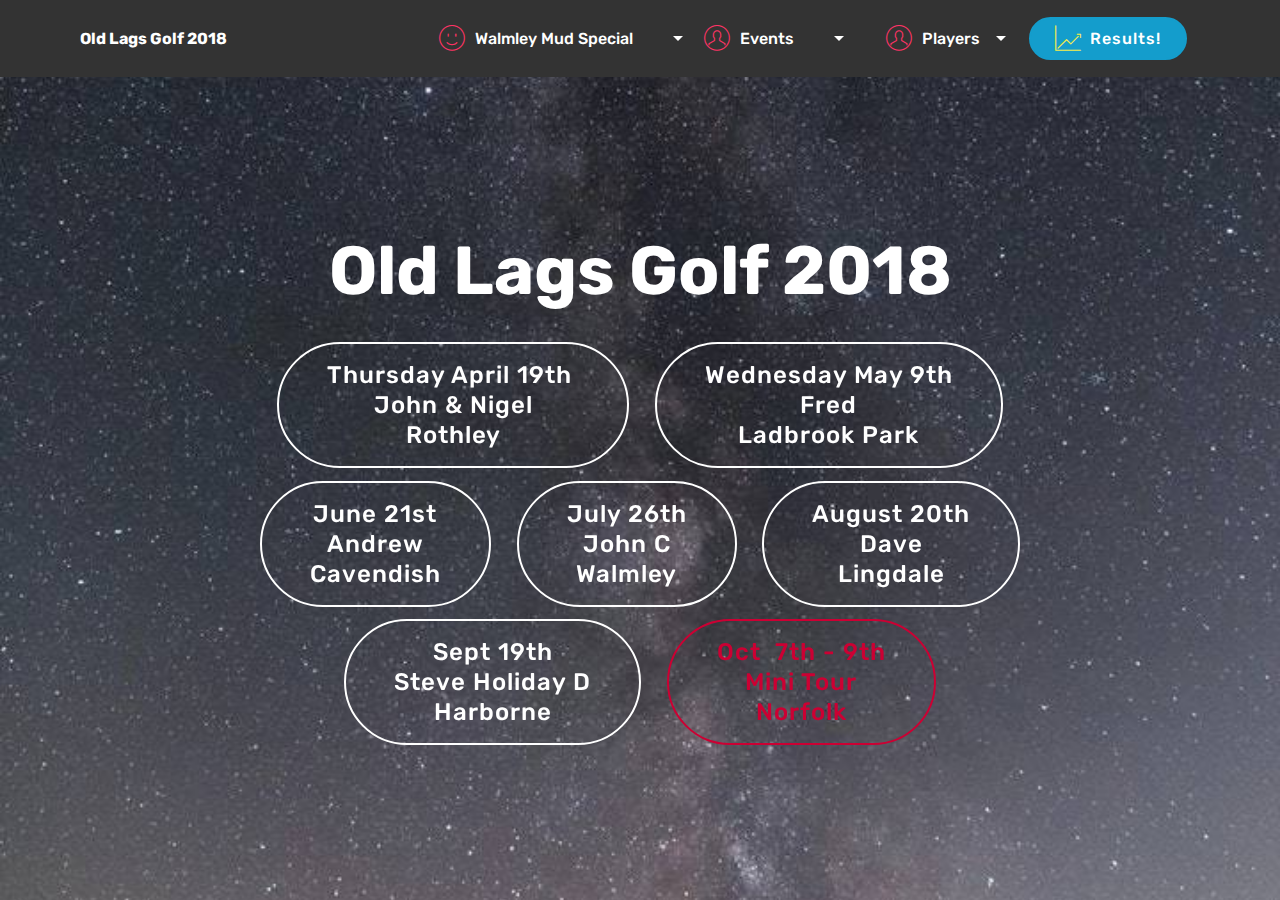
==== index.html @ fa41da5c "create github pages" ====
<!DOCTYPE html>
<html >
<head>
  <!-- Site made with Mobirise Website Builder v4.5.4, https://mobirise.com -->
  <meta charset="UTF-8">
  <meta http-equiv="X-UA-Compatible" content="IE=edge">
  <meta name="generator" content="Mobirise v4.5.4, mobirise.com">
  <meta name="viewport" content="width=device-width, initial-scale=1, minimum-scale=1">
  <link rel="shortcut icon" href="assets/images/logo2.png" type="image/x-icon">
  <meta name="description" content="Old Lags Golf
Bert
Yarwood
Crooked men">
  <title>Home</title>
  <link rel="stylesheet" href="assets/web/assets/mobirise-icons/mobirise-icons.css">
  <link rel="stylesheet" href="assets/tether/tether.min.css">
  <link rel="stylesheet" href="assets/bootstrap/css/bootstrap.min.css">
  <link rel="stylesheet" href="assets/bootstrap/css/bootstrap-grid.min.css">
  <link rel="stylesheet" href="assets/bootstrap/css/bootstrap-reboot.min.css">
  <link rel="stylesheet" href="assets/dropdown/css/style.css">
  <link rel="stylesheet" href="assets/theme/css/style.css">
  <link rel="stylesheet" href="assets/mobirise/css/mbr-additional.css" type="text/css">
  
  
  
</head>
<body>
<section class="menu cid-qHb1Zjfwxz" once="menu" id="menu1-5">

    

    <nav class="navbar navbar-expand beta-menu navbar-dropdown align-items-center navbar-fixed-top navbar-toggleable-sm">
        <button class="navbar-toggler navbar-toggler-right" type="button" data-toggle="collapse" data-target="#navbarSupportedContent" aria-controls="navbarSupportedContent" aria-expanded="false" aria-label="Toggle navigation">
            <div class="hamburger">
                <span></span>
                <span></span>
                <span></span>
                <span></span>
            </div>
        </button>
        <div class="menu-logo">
            <div class="navbar-brand">
                
                <span class="navbar-caption-wrap"><a class="navbar-caption text-white display-4" href="index.html#header2-4">Old Lags Golf 2018</a></span>
            </div>
        </div>
        <div class="collapse navbar-collapse" id="navbarSupportedContent">
            <ul class="navbar-nav nav-dropdown" data-app-modern-menu="true"><li class="nav-item dropdown open">
                    <a class="nav-link link dropdown-toggle text-white display-7" href="page4.html" aria-expanded="true" data-toggle="dropdown-submenu"><span class="mbri-smile-face mbr-iconfont mbr-iconfont-btn" style="color: rgb(255, 51, 102);"></span>
                        Walmley Mud Special &nbsp; &nbsp; &nbsp; &nbsp;&nbsp;</a><div class="dropdown-menu"><a class="dropdown-item text-white display-7" href="page4.html" aria-expanded="true">Dirty Pics</a></div>
                </li><li class="nav-item dropdown"><a class="nav-link link dropdown-toggle text-white display-7" href="page1.html#content6-8" aria-expanded="false" data-toggle="dropdown-submenu"><span class="mbri-user mbr-iconfont mbr-iconfont-btn" style="color: rgb(255, 51, 102);"></span>
                        Events &nbsp; &nbsp; &nbsp; &nbsp;&nbsp;</a><div class="dropdown-menu"><a class="dropdown-item text-white display-7" href="page1.html#content6-8" aria-expanded="false">April - Rothley</a><a class="dropdown-item text-white display-7" href="page1.html#content6-9" aria-expanded="false">May - Ladbrooke</a><a class="dropdown-item text-white display-7" href="page1.html#content6-a" aria-expanded="false">June - Cavendish</a><a class="dropdown-item text-white display-7" href="page1.html#content6-b" aria-expanded="false">July - Walmley</a><a class="dropdown-item text-white display-7" href="page1.html#content6-c" aria-expanded="false">August - Lingdale</a><a class="dropdown-item text-white display-7" href="page1.html#content6-c" aria-expanded="false">September - Harborne</a><a class="dropdown-item text-white display-7" href="page1.html#content6-d" aria-expanded="false">October</a></div></li><li class="nav-item">
                    <a class="nav-link link text-white display-7" href="https://mobirise.com">
                        </a>
                </li>
                <li class="nav-item dropdown"><a class="nav-link link dropdown-toggle text-white display-7" href="page2.html#content6-g" data-toggle="dropdown-submenu" aria-expanded="false"><span class="mbri-user mbr-iconfont mbr-iconfont-btn" style="color: rgb(255, 51, 102);"></span>
                        Players &nbsp;&nbsp;</a><div class="dropdown-menu"><a class="dropdown-item text-white display-7" href="https://mobirise.com"></a><a class="dropdown-item text-white display-7" href="page2.html#content6-g" aria-expanded="false">Malcolm</a><a class="dropdown-item text-white display-7" href="page2.html#content6-h" aria-expanded="false">Dave</a><a class="dropdown-item text-white display-7" href="page2.html#content6-i" aria-expanded="false">Fred</a><a class="dropdown-item text-white display-7" href="page2.html#content6-j" aria-expanded="false">John C</a><a class="dropdown-item text-white display-7" href="page2.html#content6-k" aria-expanded="false">Steve W</a><a class="dropdown-item text-white display-7" href="page2.html#content6-l" aria-expanded="false">Steve D</a><a class="dropdown-item text-white display-7" href="page2.html#content6-m" aria-expanded="false">Andrew</a><a class="dropdown-item text-white display-7" href="page2.html#content6-n" aria-expanded="false">Nigel</a><a class="dropdown-item text-white display-7" href="page2.html#content6-o" aria-expanded="false">John McK</a><a class="dropdown-item text-white display-7" href="page2.html#content6-p" aria-expanded="false">Peter</a><a class="dropdown-item text-white display-7" href="page2.html#content6-q" aria-expanded="false">Bertie</a></div></li></ul>
            <div class="navbar-buttons mbr-section-btn"><a class="btn btn-sm btn-primary display-4" href="page3.html#table1-t"><span class="mbri-growing-chart mbr-iconfont mbr-iconfont-btn" style="color: rgb(247, 237, 74);"></span>
                    Results!
                </a></div>
        </div>
    </nav>
</section>

<section class="engine"><a href="https://mobirise.co/h">make a website for free</a></section><section class="cid-qGTc37gtKU mbr-fullscreen mbr-parallax-background" id="header2-4">

    

    

    <div class="container align-center">
        <div class="row justify-content-md-center">
            <div class="mbr-white col-md-10">
                <h1 class="mbr-section-title mbr-bold pb-3 mbr-fonts-style display-1"><br>Old Lags Golf 2018</h1>
                
                
                <div class="mbr-section-btn"><a class="btn btn-md btn-white-outline display-5" href="page1.html#content6-8">Thursday April 19th&nbsp;<br>John &amp; Nigel<br>Rothley<br></a>
                    <a class="btn btn-md btn-white-outline display-5" href="page1.html#content6-9">Wednesday May 9th<br>Fred<br>Ladbrook Park<br></a> <a class="btn btn-md btn-white-outline display-5" href="page1.html#content6-a">June 21st<br>Andrew<br>Cavendish<br></a> <a class="btn btn-md btn-white-outline display-5" href="page1.html#content6-b">July 26th<br>John C<br>Walmley<br></a> <a class="btn btn-md btn-white-outline display-5" href="page1.html#content6-c">August 20th<br>Dave<br>Lingdale<br></a> <a class="btn btn-md btn-white-outline display-5" href="page1.html#content6-d">Sept 19th<br>Steve Holiday D<br>Harborne<br></a> <a class="btn btn-md btn-secondary-outline display-5" href="page1.html#content6-e">Oct &nbsp;7th - 9th<br>Mini Tour<br>Norfolk<br></a></div>
            </div>
        </div>
    </div>
    
</section>


  <script src="assets/web/assets/jquery/jquery.min.js"></script>
  <script src="assets/popper/popper.min.js"></script>
  <script src="assets/tether/tether.min.js"></script>
  <script src="assets/bootstrap/js/bootstrap.min.js"></script>
  <script src="assets/smoothscroll/smooth-scroll.js"></script>
  <script src="assets/parallax/jarallax.min.js"></script>
  <script src="assets/dropdown/js/script.min.js"></script>
  <script src="assets/touchswipe/jquery.touch-swipe.min.js"></script>
  <script src="assets/theme/js/script.js"></script>
  
  
</body>
</html>
---- assets/web/assets/mobirise-icons/mobirise-icons.css ----
@font-face {
  font-family: 'MobiriseIcons';
  src:  url('mobirise-icons.eot?spat4u');
  src:  url('mobirise-icons.eot?spat4u#iefix') format('embedded-opentype'),
    url('mobirise-icons.ttf?spat4u') format('truetype'),
    url('mobirise-icons.woff?spat4u') format('woff'),
    url('mobirise-icons.svg?spat4u#MobiriseIcons') format('svg');
  font-weight: normal;
  font-style: normal;
}

[class^="mbri-"], [class*=" mbri-"] {
  /* use !important to prevent issues with browser extensions that change fonts */
  font-family: MobiriseIcons !important;
  speak: none;
  font-style: normal;
  font-weight: normal;
  font-variant: normal;
  text-transform: none;
  line-height: 1;

  /* Better Font Rendering =========== */
  -webkit-font-smoothing: antialiased;
  -moz-osx-font-smoothing: grayscale;
}

.mbri-add-submenu:before {
  content: "\e900";
}
.mbri-alert:before {
  content: "\e901";
}
.mbri-align-center:before {
  content: "\e902";
}
.mbri-align-justify:before {
  content: "\e903";
}
.mbri-align-left:before {
  content: "\e904";
}
.mbri-align-right:before {
  content: "\e905";
}
.mbri-android:before {
  content: "\e906";
}
.mbri-apple:before {
  content: "\e907";
}
.mbri-arrow-down:before {
  content: "\e908";
}
.mbri-arrow-next:before {
  content: "\e909";
}
.mbri-arrow-prev:before {
  content: "\e90a";
}
.mbri-arrow-up:before {
  content: "\e90b";
}
.mbri-bold:before {
  content: "\e90c";
}
.mbri-bookmark:before {
  content: "\e90d";
}
.mbri-bootstrap:before {
  content: "\e90e";
}
.mbri-briefcase:before {
  content: "\e90f";
}
.mbri-browse:before {
  content: "\e910";
}
.mbri-bulleted-list:before {
  content: "\e911";
}
.mbri-calendar:before {
  content: "\e912";
}
.mbri-camera:before {
  content: "\e913";
}
.mbri-cart-add:before {
  content: "\e914";
}
.mbri-cart-full:before {
  content: "\e915";
}
.mbri-cash:before {
  content: "\e916";
}
.mbri-change-style:before {
  content: "\e917";
}
.mbri-chat:before {
  content: "\e918";
}
.mbri-clock:before {
  content: "\e919";
}
.mbri-close:before {
  content: "\e91a";
}
.mbri-cloud:before {
  content: "\e91b";
}
.mbri-code:before {
  content: "\e91c";
}
.mbri-contact-form:before {
  content: "\e91d";
}
.mbri-credit-card:before {
  content: "\e91e";
}
.mbri-cursor-click:before {
  content: "\e91f";
}
.mbri-cust-feedback:before {
  content: "\e920";
}
.mbri-database:before {
  content: "\e921";
}
.mbri-delivery:before {
  content: "\e922";
}
.mbri-desktop:before {
  content: "\e923";
}
.mbri-devices:before {
  content: "\e924";
}
.mbri-down:before {
  content: "\e925";
}
.mbri-download:before {
  content: "\e989";
}
.mbri-drag-n-drop:before {
  content: "\e927";
}
.mbri-drag-n-drop2:before {
  content: "\e928";
}
.mbri-edit:before {
  content: "\e929";
}
.mbri-edit2:before {
  content: "\e92a";
}
.mbri-error:before {
  content: "\e92b";
}
.mbri-extension:before {
  content: "\e92c";
}
.mbri-features:before {
  content: "\e92d";
}
.mbri-file:before {
  content: "\e92e";
}
.mbri-flag:before {
  content: "\e92f";
}
.mbri-folder:before {
  content: "\e930";
}
.mbri-gift:before {
  content: "\e931";
}
.mbri-github:before {
  content: "\e932";
}
.mbri-globe:before {
  content: "\e933";
}
.mbri-globe-2:before {
  content: "\e934";
}
.mbri-growing-chart:before {
  content: "\e935";
}
.mbri-hearth:before {
  content: "\e936";
}
.mbri-help:before {
  content: "\e937";
}
.mbri-home:before {
  content: "\e938";
}
.mbri-hot-cup:before {
  content: "\e939";
}
.mbri-idea:before {
  content: "\e93a";
}
.mbri-image-gallery:before {
  content: "\e93b";
}
.mbri-image-slider:before {
  content: "\e93c";
}
.mbri-info:before {
  content: "\e93d";
}
.mbri-italic:before {
  content: "\e93e";
}
.mbri-key:before {
  content: "\e93f";
}
.mbri-laptop:before {
  content: "\e940";
}
.mbri-layers:before {
  content: "\e941";
}
.mbri-left-right:before {
  content: "\e942";
}
.mbri-left:before {
  content: "\e943";
}
.mbri-letter:before {
  content: "\e944";
}
.mbri-like:before {
  content: "\e945";
}
.mbri-link:before {
  content: "\e946";
}
.mbri-lock:before {
  content: "\e947";
}
.mbri-login:before {
  content: "\e948";
}
.mbri-logout:before {
  content: "\e949";
}
.mbri-magic-stick:before {
  content: "\e94a";
}
.mbri-map-pin:before {
  content: "\e94b";
}
.mbri-menu:before {
  content: "\e94c";
}
.mbri-mobile:before {
  content: "\e94d";
}
.mbri-mobile2:before {
  content: "\e94e";
}
.mbri-mobirise:before {
  content: "\e94f";
}
.mbri-more-horizontal:before {
  content: "\e950";
}
.mbri-more-vertical:before {
  content: "\e951";
}
.mbri-music:before {
  content: "\e952";
}
.mbri-new-file:before {
  content: "\e953";
}
.mbri-numbered-list:before {
  content: "\e954";
}
.mbri-opened-folder:before {
  content: "\e955";
}
.mbri-pages:before {
  content: "\e956";
}
.mbri-paper-plane:before {
  content: "\e957";
}
.mbri-paperclip:before {
  content: "\e958";
}
.mbri-photo:before {
  content: "\e959";
}
.mbri-photos:before {
  content: "\e95a";
}
.mbri-pin:before {
  content: "\e95b";
}
.mbri-play:before {
  content: "\e95c";
}
.mbri-plus:before {
  content: "\e95d";
}
.mbri-preview:before {
  content: "\e95e";
}
.mbri-print:before {
  content: "\e95f";
}
.mbri-protect:before {
  content: "\e960";
}
.mbri-question:before {
  content: "\e961";
}
.mbri-quote-left:before {
  content: "\e962";
}
.mbri-quote-right:before {
  content: "\e963";
}
.mbri-refresh:before {
  content: "\e964";
}
.mbri-responsive:before {
  content: "\e965";
}
.mbri-right:before {
  content: "\e966";
}
.mbri-rocket:before {
  content: "\e967";
}
.mbri-sad-face:before {
  content: "\e968";
}
.mbri-sale:before {
  content: "\e969";
}
.mbri-save:before {
  content: "\e96a";
}
.mbri-search:before {
  content: "\e96b";
}
.mbri-setting:before {
  content: "\e96c";
}
.mbri-setting2:before {
  content: "\e96d";
}
.mbri-setting3:before {
  content: "\e96e";
}
.mbri-share:before {
  content: "\e96f";
}
.mbri-shopping-bag:before {
  content: "\e970";
}
.mbri-shopping-basket:before {
  content: "\e971";
}
.mbri-shopping-cart:before {
  content: "\e972";
}
.mbri-sites:before {
  content: "\e973";
}
.mbri-smile-face:before {
  content: "\e974";
}
.mbri-speed:before {
  content: "\e975";
}
.mbri-star:before {
  content: "\e976";
}
.mbri-success:before {
  content: "\e977";
}
.mbri-sun:before {
  content: "\e978";
}
.mbri-sun2:before {
  content: "\e979";
}
.mbri-tablet:before {
  content: "\e97a";
}
.mbri-tablet-vertical:before {
  content: "\e97b";
}
.mbri-target:before {
  content: "\e97c";
}
.mbri-timer:before {
  content: "\e97d";
}
.mbri-to-ftp:before {
  content: "\e97e";
}
.mbri-to-local-drive:before {
  content: "\e97f";
}
.mbri-touch-swipe:before {
  content: "\e980";
}
.mbri-touch:before {
  content: "\e981";
}
.mbri-trash:before {
  content: "\e982";
}
.mbri-underline:before {
  content: "\e983";
}
.mbri-unlink:before {
  content: "\e984";
}
.mbri-unlock:before {
  content: "\e985";
}
.mbri-up-down:before {
  content: "\e986";
}
.mbri-up:before {
  content: "\e987";
}
.mbri-update:before {
  content: "\e988";
}
.mbri-upload:before {
 content: "\e926"; 
}
.mbri-user:before {
  content: "\e98a";
}
.mbri-user2:before {
  content: "\e98b";
}
.mbri-users:before {
  content: "\e98c";
}
.mbri-video:before {
  content: "\e98d";
}
.mbri-video-play:before {
  content: "\e98e";
}
.mbri-watch:before {
  content: "\e98f";
}
.mbri-website-theme:before {
  content: "\e990";
}
.mbri-wifi:before {
  content: "\e991";
}
.mbri-windows:before {
  content: "\e992";
}
.mbri-zoom-out:before {
  content: "\e993";
}
.mbri-redo:before {
  content: "\e994";
}
.mbri-undo:before {
  content: "\e995";
}
---- assets/dropdown/css/style.css ----
.navbar-dropdown {
  left: 0;
  padding: 0;
  position: absolute;
  right: 0;
  top: 0;
  transition: all 0.45s ease;
  z-index: 1030;
  background: #282828; }
  .navbar-dropdown .navbar-logo {
    margin-right: 0.8rem;
    transition: margin 0.3s ease-in-out;
    vertical-align: middle; }
    .navbar-dropdown .navbar-logo img {
      height: 3.125rem;
      transition: all 0.3s ease-in-out; }
    .navbar-dropdown .navbar-logo.mbr-iconfont {
      font-size: 3.125rem;
      line-height: 3.125rem; }
  .navbar-dropdown .navbar-caption {
    font-weight: 700;
    white-space: normal;
    vertical-align: -4px;
    line-height: 3.125rem !important; }
    .navbar-dropdown .navbar-caption, .navbar-dropdown .navbar-caption:hover {
      color: inherit;
      text-decoration: none; }
  .navbar-dropdown .mbr-iconfont + .navbar-caption {
    vertical-align: -1px; }
  .navbar-dropdown.navbar-fixed-top {
    position: fixed; }
  .navbar-dropdown .navbar-brand span {
    vertical-align: -4px; }
  .navbar-dropdown.bg-color.transparent {
    background: none; }
  .navbar-dropdown.navbar-short .navbar-brand {
    padding: 0.625rem 0; }
    .navbar-dropdown.navbar-short .navbar-brand span {
      vertical-align: -1px; }
  .navbar-dropdown.navbar-short .navbar-caption {
    line-height: 2.375rem !important;
    vertical-align: -2px; }
  .navbar-dropdown.navbar-short .navbar-logo {
    margin-right: 0.5rem; }
    .navbar-dropdown.navbar-short .navbar-logo img {
      height: 2.375rem; }
    .navbar-dropdown.navbar-short .navbar-logo.mbr-iconfont {
      font-size: 2.375rem;
      line-height: 2.375rem; }
  .navbar-dropdown.navbar-short .mbr-table-cell {
    height: 3.625rem; }
  .navbar-dropdown .navbar-close {
    left: 0.6875rem;
    position: fixed;
    top: 0.75rem;
    z-index: 1000; }
  .navbar-dropdown .hamburger-icon {
    content: "";
    display: inline-block;
    vertical-align: middle;
    width: 16px;
    -webkit-box-shadow: 0 -6px 0 1px #282828,0 0 0 1px #282828,0 6px 0 1px #282828;
    -moz-box-shadow: 0 -6px 0 1px #282828,0 0 0 1px #282828,0 6px 0 1px #282828;
    box-shadow: 0 -6px 0 1px #282828,0 0 0 1px #282828,0 6px 0 1px #282828; }

.dropdown-menu .dropdown-toggle[data-toggle="dropdown-submenu"]::after {
  border-bottom: 0.35em solid transparent;
  border-left: 0.35em solid;
  border-right: 0;
  border-top: 0.35em solid transparent;
  margin-left: 0.3rem; }

.dropdown-menu .dropdown-item:focus {
  outline: 0; }

.nav-dropdown {
  font-size: 0.75rem;
  font-weight: 500;
  height: auto !important; }
  .nav-dropdown .nav-btn {
    padding-left: 1rem; }
  .nav-dropdown .link {
    margin: .667em 1.667em;
    font-weight: 500;
    padding: 0;
    transition: color .2s ease-in-out; }
    .nav-dropdown .link.dropdown-toggle {
      margin-right: 2.583em; }
      .nav-dropdown .link.dropdown-toggle::after {
        margin-left: .25rem;
        border-top: 0.35em solid;
        border-right: 0.35em solid transparent;
        border-left: 0.35em solid transparent;
        border-bottom: 0; }
      .nav-dropdown .link.dropdown-toggle[aria-expanded="true"] {
        margin: 0;
        padding: 0.667em 3.263em  0.667em 1.667em; }
  .nav-dropdown .link::after,
  .nav-dropdown .dropdown-item::after {
    color: inherit; }
  .nav-dropdown .btn {
    font-size: 0.75rem;
    font-weight: 700;
    letter-spacing: 0;
    margin-bottom: 0;
    padding-left: 1.25rem;
    padding-right: 1.25rem; }
  .nav-dropdown .dropdown-menu {
    border-radius: 0;
    border: 0;
    left: 0;
    margin: 0;
    padding-bottom: 1.25rem;
    padding-top: 1.25rem;
    position: relative; }
  .nav-dropdown .dropdown-submenu {
    margin-left: 0.125rem;
    top: 0; }
  .nav-dropdown .dropdown-item {
    font-weight: 500;
    line-height: 2;
    padding: 0.3846em 4.615em 0.3846em 1.5385em;
    position: relative;
    transition: color .2s ease-in-out, background-color .2s ease-in-out; }
    .nav-dropdown .dropdown-item::after {
      margin-top: -0.3077em;
      position: absolute;
      right: 1.1538em;
      top: 50%; }
    .nav-dropdown .dropdown-item:focus, .nav-dropdown .dropdown-item:hover {
      background: none; }

@media (max-width: 767px) {
  .nav-dropdown.navbar-toggleable-sm {
    bottom: 0;
    display: none;
    left: 0;
    overflow-x: hidden;
    position: fixed;
    top: 0;
    transform: translateX(-100%);
    -ms-transform: translateX(-100%);
    -webkit-transform: translateX(-100%);
    width: 18.75rem;
    z-index: 999; } }
.nav-dropdown.navbar-toggleable-xl {
  bottom: 0;
  display: none;
  left: 0;
  overflow-x: hidden;
  position: fixed;
  top: 0;
  transform: translateX(-100%);
  -ms-transform: translateX(-100%);
  -webkit-transform: translateX(-100%);
  width: 18.75rem;
  z-index: 999; }

.nav-dropdown-sm {
  display: block !important;
  overflow-x: hidden;
  overflow: auto;
  padding-top: 3.875rem; }
  .nav-dropdown-sm::after {
    content: "";
    display: block;
    height: 3rem;
    width: 100%; }
  .nav-dropdown-sm.collapse.in ~ .navbar-close {
    display: block !important; }
  .nav-dropdown-sm.collapsing, .nav-dropdown-sm.collapse.in {
    transform: translateX(0);
    -ms-transform: translateX(0);
    -webkit-transform: translateX(0);
    transition: all 0.25s ease-out;
    -webkit-transition: all 0.25s ease-out;
    background: #282828; }
  .nav-dropdown-sm.collapsing[aria-expanded="false"] {
    transform: translateX(-100%);
    -ms-transform: translateX(-100%);
    -webkit-transform: translateX(-100%); }
  .nav-dropdown-sm .nav-item {
    display: block;
    margin-left: 0 !important;
    padding-left: 0; }
  .nav-dropdown-sm .link,
  .nav-dropdown-sm .dropdown-item {
    border-top: 1px dotted rgba(255, 255, 255, 0.1);
    font-size: 0.8125rem;
    line-height: 1.6;
    margin: 0 !important;
    padding: 0.875rem 2.4rem 0.875rem 1.5625rem !important;
    position: relative;
    white-space: normal; }
    .nav-dropdown-sm .link:focus, .nav-dropdown-sm .link:hover,
    .nav-dropdown-sm .dropdown-item:focus,
    .nav-dropdown-sm .dropdown-item:hover {
      background: rgba(0, 0, 0, 0.2) !important;
      color: #c0a375; }
  .nav-dropdown-sm .nav-btn {
    position: relative;
    padding: 1.5625rem 1.5625rem 0 1.5625rem; }
    .nav-dropdown-sm .nav-btn::before {
      border-top: 1px dotted rgba(255, 255, 255, 0.1);
      content: "";
      left: 0;
      position: absolute;
      top: 0;
      width: 100%; }
    .nav-dropdown-sm .nav-btn + .nav-btn {
      padding-top: 0.625rem; }
      .nav-dropdown-sm .nav-btn + .nav-btn::before {
        display: none; }
  .nav-dropdown-sm .btn {
    padding: 0.625rem 0; }
  .nav-dropdown-sm .dropdown-toggle[data-toggle="dropdown-submenu"]::after {
    margin-left: .25rem;
    border-top: 0.35em solid;
    border-right: 0.35em solid transparent;
    border-left: 0.35em solid transparent;
    border-bottom: 0; }
  .nav-dropdown-sm .dropdown-toggle[data-toggle="dropdown-submenu"][aria-expanded="true"]::after {
    border-top: 0;
    border-right: 0.35em solid transparent;
    border-left: 0.35em solid transparent;
    border-bottom: 0.35em solid; }
  .nav-dropdown-sm .dropdown-menu {
    margin: 0;
    padding: 0;
    position: relative;
    top: 0;
    left: 0;
    width: 100%;
    border: 0;
    float: none;
    border-radius: 0;
    background: none; }
  .nav-dropdown-sm .dropdown-submenu {
    left: 100%;
    margin-left: 0.125rem;
    margin-top: -1.25rem;
    top: 0; }

.navbar-toggleable-sm .nav-dropdown .dropdown-menu {
  position: absolute; }

.navbar-toggleable-sm .nav-dropdown .dropdown-submenu {
  left: 100%;
  margin-left: 0.125rem;
  margin-top: -1.25rem;
  top: 0; }

.navbar-toggleable-sm.opened .nav-dropdown .dropdown-menu {
  position: relative; }

.navbar-toggleable-sm.opened .nav-dropdown .dropdown-submenu {
  left: 0;
  margin-left: 00rem;
  margin-top: 0rem;
  top: 0; }

.is-builder .nav-dropdown.collapsing {
  transition: none !important; }

/*# sourceMappingURL=style.css.map */
---- assets/theme/css/style.css ----
/*!
 * Mobirise v4 theme (https://mobirise.com/)
 * Copyright 2017 Mobirise
 */
section {
  background-color: #eeeeee; }

section,
.container,
.container-fluid {
  position: relative;
  word-wrap: break-word; }

a.mbr-iconfont:hover {
  text-decoration: none; }

.article .lead p, .article .lead ul, .article .lead ol, .article .lead pre, .article .lead blockquote {
  margin-bottom: 0; }

a {
  font-style: normal;
  font-weight: 400;
  cursor: pointer; }
  a, a:hover {
    text-decoration: none; }

figure {
  margin-bottom: 0; }

body {
  color: #232323; }

h1, h2, h3, h4, h5, h6,
.h1, .h2, .h3, .h4, .h5, .h6,
.display-1, .display-2, .display-3, .display-4 {
  line-height: 1;
  word-break: break-word;
  word-wrap: break-word; }

b, strong {
  font-weight: bold; }

blockquote {
  padding: 10px 0 10px 20px;
  position: relative;
  border-left: 2px solid;
  border-color: #ff3366; }

input:-webkit-autofill, input:-webkit-autofill:hover, input:-webkit-autofill:focus, input:-webkit-autofill:active {
  transition-delay: 9999s;
  transition-property: background-color, color; }

textarea[type="hidden"] {
  display: none; }

body {
  position: relative; }

section {
  background-position: 50% 50%;
  background-repeat: no-repeat;
  background-size: cover; }
  section .mbr-background-video,
  section .mbr-background-video-preview {
    position: absolute;
    bottom: 0;
    left: 0;
    right: 0;
    top: 0; }

.hidden {
  visibility: hidden; }

.mbr-z-index20 {
  z-index: 20; }

/*! Base colors */
.mbr-white {
  color: #ffffff; }

.mbr-black {
  color: #000000; }

.mbr-bg-white {
  background-color: #ffffff; }

.mbr-bg-black {
  background-color: #000000; }

/*! Text-aligns */
.align-left {
  text-align: left; }

.align-center {
  text-align: center; }

.align-right {
  text-align: right; }

@media (max-width: 767px) {
  .align-left, .align-center, .align-right, .mbr-section-btn, .mbr-section-title {
    text-align: center; } }
/*! Font-weight  */
.mbr-light {
  font-weight: 300; }

.mbr-regular {
  font-weight: 400; }

.mbr-semibold {
  font-weight: 500; }

.mbr-bold {
  font-weight: 700; }

/*! Media  */
.media-size-item {
  -webkit-flex: 1 1 auto;
  -moz-flex: 1 1 auto;
  -ms-flex: 1 1 auto;
  -o-flex: 1 1 auto;
  flex: 1 1 auto; }

.media-content {
  -webkit-flex-basis: 100%;
  flex-basis: 100%; }

.media-container-row {
  display: -ms-flexbox;
  display: -webkit-flex;
  display: flex;
  -webkit-flex-direction: row;
  -ms-flex-direction: row;
  flex-direction: row;
  -webkit-flex-wrap: wrap;
  -ms-flex-wrap: wrap;
  flex-wrap: wrap;
  -webkit-justify-content: center;
  -ms-flex-pack: center;
  justify-content: center;
  -webkit-align-content: center;
  -ms-flex-line-pack: center;
  align-content: center;
  -webkit-align-items: start;
  -ms-flex-align: start;
  align-items: start; }
  .media-container-row .media-size-item {
    width: 400px; }

.media-container-column {
  display: -ms-flexbox;
  display: -webkit-flex;
  display: flex;
  -webkit-flex-direction: column;
  -ms-flex-direction: column;
  flex-direction: column;
  -webkit-flex-wrap: wrap;
  -ms-flex-wrap: wrap;
  flex-wrap: wrap;
  -webkit-justify-content: center;
  -ms-flex-pack: center;
  justify-content: center;
  -webkit-align-content: center;
  -ms-flex-line-pack: center;
  align-content: center;
  -webkit-align-items: stretch;
  -ms-flex-align: stretch;
  align-items: stretch; }
  .media-container-column > * {
    width: 100%; }

@media (min-width: 992px) {
  .media-container-row {
    -webkit-flex-wrap: nowrap;
    -ms-flex-wrap: nowrap;
    flex-wrap: nowrap; } }
figure {
  overflow: hidden; }

figure[mbr-media-size] {
  transition: width 0.1s; }

.mbr-figure img, .mbr-figure iframe {
  display: block;
  width: 100%; }

.card {
  background-color: transparent;
  border: none; }

.card-img {
  text-align: center;
  flex-shrink: 0; }

.media {
  max-width: 100%;
  margin: 0 auto; }

.mbr-figure {
  -ms-flex-item-align: center;
  -ms-grid-row-align: center;
  -webkit-align-self: center;
  align-self: center; }

.media-container > div {
  max-width: 100%; }

.mbr-figure img, .card-img img {
  width: 100%; }

@media (max-width: 991px) {
  .media-size-item {
    width: auto !important; }

  .media {
    width: auto; }

  .mbr-figure {
    width: 100% !important; } }
/*! Buttons */
.mbr-section-btn {
  margin-left: -.25rem;
  margin-right: -.25rem;
  font-size: 0; }

nav .mbr-section-btn {
  margin-left: 0rem;
  margin-right: 0rem; }

/*! Btn icon margin */
.btn .mbr-iconfont, .btn.btn-sm .mbr-iconfont {
  cursor: pointer;
  margin-right: 0.5rem; }

.btn.btn-md .mbr-iconfont, .btn.btn-md .mbr-iconfont {
  margin-right: 0.8rem; }

.mbr-regular {
  font-weight: 400; }

.mbr-semibold {
  font-weight: 500; }

.mbr-bold {
  font-weight: 700; }

[type="submit"] {
  -webkit-appearance: none; }

/*! Full-screen */
.mbr-fullscreen .mbr-overlay {
  min-height: 100vh; }

.mbr-fullscreen {
  display: flex;
  display: -webkit-flex;
  display: -moz-flex;
  display: -ms-flex;
  display: -o-flex;
  align-items: center;
  -webkit-align-items: center;
  min-height: 100vh;
  padding-top: 3rem;
  padding-bottom: 3rem; }

/*! Map */
.map {
  height: 25rem;
  position: relative; }
  .map iframe {
    width: 100%;
    height: 100%; }

/* Form */
.form-asterisk {
  font-family: initial;
  position: absolute;
  top: -2px;
  font-weight: normal; }

/*! Scroll to top arrow */
.mbr-arrow-up {
  bottom: 25px;
  right: 90px;
  position: fixed;
  text-align: right;
  z-index: 5000;
  color: #ffffff;
  font-size: 32px;
  transform: rotate(180deg);
  -webkit-transform: rotate(180deg); }

.mbr-arrow-up a {
  background: rgba(0, 0, 0, 0.2);
  border-radius: 3px;
  color: #fff;
  display: inline-block;
  height: 60px;
  width: 60px;
  outline-style: none !important;
  position: relative;
  text-decoration: none;
  transition: all .3s ease-in-out;
  cursor: pointer;
  text-align: center; }
  .mbr-arrow-up a:hover {
    background-color: rgba(0, 0, 0, 0.4); }
  .mbr-arrow-up a i {
    line-height: 60px; }

.mbr-arrow-up-icon {
  display: block;
  color: #fff; }

.mbr-arrow-up-icon::before {
  content: "\203a";
  display: inline-block;
  font-family: serif;
  font-size: 32px;
  line-height: 1;
  font-style: normal;
  position: relative;
  top: 6px;
  left: -4px;
  -webkit-transform: rotate(-90deg);
  transform: rotate(-90deg); }

/*! Arrow Down */
.mbr-arrow {
  position: absolute;
  bottom: 45px;
  left: 50%;
  width: 60px;
  height: 60px;
  cursor: pointer;
  background-color: rgba(80, 80, 80, 0.5);
  border-radius: 50%;
  -webkit-transform: translateX(-50%);
  transform: translateX(-50%); }
  .mbr-arrow > a {
    display: inline-block;
    text-decoration: none;
    outline-style: none;
    -webkit-animation: arrowdown 1.7s ease-in-out infinite;
    animation: arrowdown 1.7s ease-in-out infinite; }
    .mbr-arrow > a > i {
      position: absolute;
      top: -2px;
      left: 15px;
      font-size: 2rem; }

@keyframes arrowdown {
  0% {
    transform: translateY(0px);
    -webkit-transform: translateY(0px); }
  50% {
    transform: translateY(-5px);
    -webkit-transform: translateY(-5px); }
  100% {
    transform: translateY(0px);
    -webkit-transform: translateY(0px); } }
@-webkit-keyframes arrowdown {
  0% {
    transform: translateY(0px);
    -webkit-transform: translateY(0px); }
  50% {
    transform: translateY(-5px);
    -webkit-transform: translateY(-5px); }
  100% {
    transform: translateY(0px);
    -webkit-transform: translateY(0px); } }
@media (max-width: 500px) {
  .mbr-arrow-up {
    left: 50%;
    right: auto;
    transform: translateX(-50%) rotate(180deg);
    -webkit-transform: translateX(-50%) rotate(180deg); } }
/*Gradients animation*/
@keyframes gradient-animation {
  from {
    background-position: 0% 100%;
    animation-timing-function: ease-in-out; }
  to {
    background-position: 100% 0%;
    animation-timing-function: ease-in-out; } }
@-webkit-keyframes gradient-animation {
  from {
    background-position: 0% 100%;
    animation-timing-function: ease-in-out; }
  to {
    background-position: 100% 0%;
    animation-timing-function: ease-in-out; } }
.bg-gradient {
  background-size: 200% 200%;
  animation: gradient-animation 5s infinite alternate;
  -webkit-animation: gradient-animation 5s infinite alternate; }

.menu .navbar-brand {
  display: -webkit-flex; }
  .menu .navbar-brand span {
    display: flex;
    display: -webkit-flex; }
  .menu .navbar-brand .navbar-caption-wrap {
    display: -webkit-flex; }
  .menu .navbar-brand .navbar-logo img {
    display: -webkit-flex; }
@media (min-width: 768px) and (max-width: 991px) {
  .menu .navbar-toggleable-sm .navbar-nav {
    display: -webkit-box;
    display: -webkit-flex;
    display: -ms-flexbox; } }
@media (min-width: 992px) {
  .menu .navbar-nav.nav-dropdown {
    display: -webkit-flex; }
  .menu .navbar-toggleable-sm .navbar-collapse {
    display: -webkit-flex !important; } }

/*# sourceMappingURL=style.css.map */
.engine {
	position: absolute;
	text-indent: -2400px;
	text-align: center;
	padding: 0;
	top: 0;
	left: -2400px;
}
---- assets/mobirise/css/mbr-additional.css ----
@import url(https://fonts.googleapis.com/css?family=Rubik:300,300i,400,400i,500,500i,700,700i,900,900i);





body {
  font-style: normal;
  line-height: 1.5;
}
.mbr-section-title {
  font-style: normal;
  line-height: 1.2;
}
.mbr-section-subtitle {
  line-height: 1.3;
}
.mbr-text {
  font-style: normal;
  line-height: 1.6;
}
.display-1 {
  font-family: 'Rubik', sans-serif;
  font-size: 4.25rem;
}
.display-1 > .mbr-iconfont {
  font-size: 6.8rem;
}
.display-2 {
  font-family: 'Rubik', sans-serif;
  font-size: 3rem;
}
.display-2 > .mbr-iconfont {
  font-size: 4.8rem;
}
.display-4 {
  font-family: 'Rubik', sans-serif;
  font-size: 1rem;
}
.display-4 > .mbr-iconfont {
  font-size: 1.6rem;
}
.display-5 {
  font-family: 'Rubik', sans-serif;
  font-size: 1.5rem;
}
.display-5 > .mbr-iconfont {
  font-size: 2.4rem;
}
.display-7 {
  font-family: 'Rubik', sans-serif;
  font-size: 1rem;
}
.display-7 > .mbr-iconfont {
  font-size: 1.6rem;
}
/* ---- Fluid typography for mobile devices ---- */
/* 1.4 - font scale ratio ( bootstrap == 1.42857 ) */
/* 100vw - current viewport width */
/* (48 - 20)  48 == 48rem == 768px, 20 == 20rem == 320px(minimal supported viewport) */
/* 0.65 - min scale variable, may vary */
@media (max-width: 768px) {
  .display-1 {
    font-size: 3.4rem;
    font-size: calc( 2.1374999999999997rem + (4.25 - 2.1374999999999997) * ((100vw - 20rem) / (48 - 20)));
    line-height: calc( 1.4 * (2.1374999999999997rem + (4.25 - 2.1374999999999997) * ((100vw - 20rem) / (48 - 20))));
  }
  .display-2 {
    font-size: 2.4rem;
    font-size: calc( 1.7rem + (3 - 1.7) * ((100vw - 20rem) / (48 - 20)));
    line-height: calc( 1.4 * (1.7rem + (3 - 1.7) * ((100vw - 20rem) / (48 - 20))));
  }
  .display-4 {
    font-size: 0.8rem;
    font-size: calc( 1rem + (1 - 1) * ((100vw - 20rem) / (48 - 20)));
    line-height: calc( 1.4 * (1rem + (1 - 1) * ((100vw - 20rem) / (48 - 20))));
  }
  .display-5 {
    font-size: 1.2rem;
    font-size: calc( 1.175rem + (1.5 - 1.175) * ((100vw - 20rem) / (48 - 20)));
    line-height: calc( 1.4 * (1.175rem + (1.5 - 1.175) * ((100vw - 20rem) / (48 - 20))));
  }
}
/* Buttons */
.btn {
  font-weight: 500;
  border-width: 2px;
  font-style: normal;
  letter-spacing: 1px;
  margin: .4rem .8rem;
  white-space: normal;
  -webkit-transition: all 0.3s ease-in-out;
  -moz-transition: all 0.3s ease-in-out;
  transition: all 0.3s ease-in-out;
  padding: 1rem 3rem;
  border-radius: 3px;
  display: inline-flex;
  align-items: center;
  justify-content: center;
  word-break: break-word;
}
.btn-sm {
  font-weight: 500;
  letter-spacing: 1px;
  -webkit-transition: all 0.3s ease-in-out;
  -moz-transition: all 0.3s ease-in-out;
  transition: all 0.3s ease-in-out;
  padding: 0.6rem 1.5rem;
  border-radius: 3px;
}
.btn-md {
  font-weight: 500;
  letter-spacing: 1px;
  margin: .4rem .8rem !important;
  -webkit-transition: all 0.3s ease-in-out;
  -moz-transition: all 0.3s ease-in-out;
  transition: all 0.3s ease-in-out;
  padding: 1rem 3rem;
  border-radius: 3px;
}
.btn-lg {
  font-weight: 500;
  letter-spacing: 1px;
  margin: .4rem .8rem !important;
  -webkit-transition: all 0.3s ease-in-out;
  -moz-transition: all 0.3s ease-in-out;
  transition: all 0.3s ease-in-out;
  padding: 1.2rem 3.2rem;
  border-radius: 3px;
}
.bg-primary {
  background-color: #149dcc !important;
}
.bg-success {
  background-color: #f7ed4a !important;
}
.bg-info {
  background-color: #82786e !important;
}
.bg-warning {
  background-color: #879a9f !important;
}
.bg-danger {
  background-color: #b1a374 !important;
}
.btn-primary,
.btn-primary:active {
  background-color: #149dcc;
  border-color: #149dcc;
  color: #ffffff;
}
.btn-primary:hover,
.btn-primary:focus,
.btn-primary.focus,
.btn-primary.active {
  color: #ffffff;
  background-color: #0d6786;
  border-color: #0d6786;
}
.btn-primary.disabled,
.btn-primary:disabled {
  color: #ffffff !important;
  background-color: #0d6786 !important;
  border-color: #0d6786 !important;
}
.btn-secondary,
.btn-secondary:active {
  background-color: #ff3366;
  border-color: #ff3366;
  color: #ffffff;
}
.btn-secondary:hover,
.btn-secondary:focus,
.btn-secondary.focus,
.btn-secondary.active {
  color: #ffffff;
  background-color: #e50039;
  border-color: #e50039;
}
.btn-secondary.disabled,
.btn-secondary:disabled {
  color: #ffffff !important;
  background-color: #e50039 !important;
  border-color: #e50039 !important;
}
.btn-info,
.btn-info:active {
  background-color: #82786e;
  border-color: #82786e;
  color: #ffffff;
}
.btn-info:hover,
.btn-info:focus,
.btn-info.focus,
.btn-info.active {
  color: #ffffff;
  background-color: #59524b;
  border-color: #59524b;
}
.btn-info.disabled,
.btn-info:disabled {
  color: #ffffff !important;
  background-color: #59524b !important;
  border-color: #59524b !important;
}
.btn-success,
.btn-success:active {
  background-color: #f7ed4a;
  border-color: #f7ed4a;
  color: #3f3c03;
}
.btn-success:hover,
.btn-success:focus,
.btn-success.focus,
.btn-success.active {
  color: #3f3c03;
  background-color: #eadd0a;
  border-color: #eadd0a;
}
.btn-success.disabled,
.btn-success:disabled {
  color: #3f3c03 !important;
  background-color: #eadd0a !important;
  border-color: #eadd0a !important;
}
.btn-warning,
.btn-warning:active {
  background-color: #879a9f;
  border-color: #879a9f;
  color: #ffffff;
}
.btn-warning:hover,
.btn-warning:focus,
.btn-warning.focus,
.btn-warning.active {
  color: #ffffff;
  background-color: #617479;
  border-color: #617479;
}
.btn-warning.disabled,
.btn-warning:disabled {
  color: #ffffff !important;
  background-color: #617479 !important;
  border-color: #617479 !important;
}
.btn-danger,
.btn-danger:active {
  background-color: #b1a374;
  border-color: #b1a374;
  color: #ffffff;
}
.btn-danger:hover,
.btn-danger:focus,
.btn-danger.focus,
.btn-danger.active {
  color: #ffffff;
  background-color: #8b7d4e;
  border-color: #8b7d4e;
}
.btn-danger.disabled,
.btn-danger:disabled {
  color: #ffffff !important;
  background-color: #8b7d4e !important;
  border-color: #8b7d4e !important;
}
.btn-white {
  color: #333333 !important;
}
.btn-white,
.btn-white:active {
  background-color: #ffffff;
  border-color: #ffffff;
  color: #808080;
}
.btn-white:hover,
.btn-white:focus,
.btn-white.focus,
.btn-white.active {
  color: #808080;
  background-color: #d9d9d9;
  border-color: #d9d9d9;
}
.btn-white.disabled,
.btn-white:disabled {
  color: #808080 !important;
  background-color: #d9d9d9 !important;
  border-color: #d9d9d9 !important;
}
.btn-black,
.btn-black:active {
  background-color: #333333;
  border-color: #333333;
  color: #ffffff;
}
.btn-black:hover,
.btn-black:focus,
.btn-black.focus,
.btn-black.active {
  color: #ffffff;
  background-color: #0d0d0d;
  border-color: #0d0d0d;
}
.btn-black.disabled,
.btn-black:disabled {
  color: #ffffff !important;
  background-color: #0d0d0d !important;
  border-color: #0d0d0d !important;
}
.btn-primary-outline,
.btn-primary-outline:active {
  background: none;
  border-color: #0b566f;
  color: #0b566f;
}
.btn-primary-outline:hover,
.btn-primary-outline:focus,
.btn-primary-outline.focus,
.btn-primary-outline.active {
  color: #ffffff;
  background-color: #149dcc;
  border-color: #149dcc;
}
.btn-primary-outline.disabled,
.btn-primary-outline:disabled {
  color: #ffffff !important;
  background-color: #149dcc !important;
  border-color: #149dcc !important;
}
.btn-secondary-outline,
.btn-secondary-outline:active {
  background: none;
  border-color: #cc0033;
  color: #cc0033;
}
.btn-secondary-outline:hover,
.btn-secondary-outline:focus,
.btn-secondary-outline.focus,
.btn-secondary-outline.active {
  color: #ffffff;
  background-color: #ff3366;
  border-color: #ff3366;
}
.btn-secondary-outline.disabled,
.btn-secondary-outline:disabled {
  color: #ffffff !important;
  background-color: #ff3366 !important;
  border-color: #ff3366 !important;
}
.btn-info-outline,
.btn-info-outline:active {
  background: none;
  border-color: #4b453f;
  color: #4b453f;
}
.btn-info-outline:hover,
.btn-info-outline:focus,
.btn-info-outline.focus,
.btn-info-outline.active {
  color: #ffffff;
  background-color: #82786e;
  border-color: #82786e;
}
.btn-info-outline.disabled,
.btn-info-outline:disabled {
  color: #ffffff !important;
  background-color: #82786e !important;
  border-color: #82786e !important;
}
.btn-success-outline,
.btn-success-outline:active {
  background: none;
  border-color: #d2c609;
  color: #d2c609;
}
.btn-success-outline:hover,
.btn-success-outline:focus,
.btn-success-outline.focus,
.btn-success-outline.active {
  color: #3f3c03;
  background-color: #f7ed4a;
  border-color: #f7ed4a;
}
.btn-success-outline.disabled,
.btn-success-outline:disabled {
  color: #3f3c03 !important;
  background-color: #f7ed4a !important;
  border-color: #f7ed4a !important;
}
.btn-warning-outline,
.btn-warning-outline:active {
  background: none;
  border-color: #55666b;
  color: #55666b;
}
.btn-warning-outline:hover,
.btn-warning-outline:focus,
.btn-warning-outline.focus,
.btn-warning-outline.active {
  color: #ffffff;
  background-color: #879a9f;
  border-color: #879a9f;
}
.btn-warning-outline.disabled,
.btn-warning-outline:disabled {
  color: #ffffff !important;
  background-color: #879a9f !important;
  border-color: #879a9f !important;
}
.btn-danger-outline,
.btn-danger-outline:active {
  background: none;
  border-color: #7a6e45;
  color: #7a6e45;
}
.btn-danger-outline:hover,
.btn-danger-outline:focus,
.btn-danger-outline.focus,
.btn-danger-outline.active {
  color: #ffffff;
  background-color: #b1a374;
  border-color: #b1a374;
}
.btn-danger-outline.disabled,
.btn-danger-outline:disabled {
  color: #ffffff !important;
  background-color: #b1a374 !important;
  border-color: #b1a374 !important;
}
.btn-black-outline,
.btn-black-outline:active {
  background: none;
  border-color: #000000;
  color: #000000;
}
.btn-black-outline:hover,
.btn-black-outline:focus,
.btn-black-outline.focus,
.btn-black-outline.active {
  color: #ffffff;
  background-color: #333333;
  border-color: #333333;
}
.btn-black-outline.disabled,
.btn-black-outline:disabled {
  color: #ffffff !important;
  background-color: #333333 !important;
  border-color: #333333 !important;
}
.btn-white-outline,
.btn-white-outline:active,
.btn-white-outline.active {
  background: none;
  border-color: #ffffff;
  color: #ffffff;
}
.btn-white-outline:hover,
.btn-white-outline:focus,
.btn-white-outline.focus {
  color: #333333;
  background-color: #ffffff;
  border-color: #ffffff;
}
.text-primary {
  color: #149dcc !important;
}
.text-secondary {
  color: #ff3366 !important;
}
.text-success {
  color: #f7ed4a !important;
}
.text-info {
  color: #82786e !important;
}
.text-warning {
  color: #879a9f !important;
}
.text-danger {
  color: #b1a374 !important;
}
.text-white {
  color: #ffffff !important;
}
.text-black {
  color: #000000 !important;
}
a.text-primary:hover,
a.text-primary:focus {
  color: #0b566f !important;
}
a.text-secondary:hover,
a.text-secondary:focus {
  color: #cc0033 !important;
}
a.text-success:hover,
a.text-success:focus {
  color: #d2c609 !important;
}
a.text-info:hover,
a.text-info:focus {
  color: #4b453f !important;
}
a.text-warning:hover,
a.text-warning:focus {
  color: #55666b !important;
}
a.text-danger:hover,
a.text-danger:focus {
  color: #7a6e45 !important;
}
a.text-white:hover,
a.text-white:focus {
  color: #b3b3b3 !important;
}
a.text-black:hover,
a.text-black:focus {
  color: #4d4d4d !important;
}
.alert-success {
  background-color: #70c770;
}
.alert-info {
  background-color: #82786e;
}
.alert-warning {
  background-color: #879a9f;
}
.alert-danger {
  background-color: #b1a374;
}
.mbr-section-btn a.btn:not(.btn-form) {
  border-radius: 100px;
}
.mbr-section-btn a.btn:not(.btn-form):hover {
  box-shadow: 0 10px 40px 0 rgba(0, 0, 0, 0.2);
}
.mbr-gallery-filter li a {
  border-radius: 100px !important;
}
.mbr-gallery-filter li.active .btn {
  background-color: #149dcc;
  border-color: #149dcc;
  color: #ffffff;
}
.mbr-gallery-filter li.active .btn:focus {
  box-shadow: none;
}
.nav-tabs .nav-link {
  border-radius: 100px !important;
}
.btn-form {
  border-radius: 0;
}
.btn-form:hover {
  cursor: pointer;
}
a,
a:hover {
  color: #149dcc;
}
.mbr-plan-header.bg-primary .mbr-plan-subtitle,
.mbr-plan-header.bg-primary .mbr-plan-price-desc {
  color: #b4e6f8;
}
.mbr-plan-header.bg-success .mbr-plan-subtitle,
.mbr-plan-header.bg-success .mbr-plan-price-desc {
  color: #ffffff;
}
.mbr-plan-header.bg-info .mbr-plan-subtitle,
.mbr-plan-header.bg-info .mbr-plan-price-desc {
  color: #beb8b2;
}
.mbr-plan-header.bg-warning .mbr-plan-subtitle,
.mbr-plan-header.bg-warning .mbr-plan-price-desc {
  color: #ced6d8;
}
.mbr-plan-header.bg-danger .mbr-plan-subtitle,
.mbr-plan-header.bg-danger .mbr-plan-price-desc {
  color: #dfd9c6;
}
/* Scroll to top button*/
.scrollToTop_wraper {
  opacity: 0 !important;
}
#scrollToTop a i:before {
  content: '';
  position: absolute;
  height: 40%;
  top: 25%;
  background: #fff;
  width: 2px;
  left: calc(50% - 1px);
}
#scrollToTop a i:after {
  content: '';
  position: absolute;
  display: block;
  border-top: 2px solid #fff;
  border-right: 2px solid #fff;
  width: 40%;
  height: 40%;
  left: 30%;
  bottom: 30%;
  transform: rotate(135deg);
}
/* Others*/
.note-check a[data-value=Rubik] {
  font-style: normal;
}
.mbr-arrow a {
  color: #ffffff;
}
@media (max-width: 767px) {
  .mbr-arrow {
    display: none;
  }
}
.form-control-label {
  position: relative;
  cursor: pointer;
  margin-bottom: .357em;
  padding: 0;
}
.alert {
  color: #ffffff;
  border-radius: 0;
  border: 0;
  font-size: .875rem;
  line-height: 1.5;
  margin-bottom: 1.875rem;
  padding: 1.25rem;
  position: relative;
}
.alert.alert-form::after {
  background-color: inherit;
  bottom: -7px;
  content: "";
  display: block;
  height: 14px;
  left: 50%;
  margin-left: -7px;
  position: absolute;
  transform: rotate(45deg);
  width: 14px;
}
.form-control {
  background-color: #f5f5f5;
  box-shadow: none;
  color: #565656;
  font-family: 'Rubik', sans-serif;
  font-size: 1rem;
  line-height: 1.43;
  min-height: 3.5em;
  padding: 1.07em .5em;
}
.form-control > .mbr-iconfont {
  font-size: 1.6rem;
}
.form-control,
.form-control:focus {
  border: 1px solid #e8e8e8;
}
.form-active .form-control:invalid {
  border-color: red;
}
.mbr-overlay {
  background-color: #000;
  bottom: 0;
  left: 0;
  opacity: .5;
  position: absolute;
  right: 0;
  top: 0;
  z-index: 0;
}
blockquote {
  font-style: italic;
  padding: 10px 0 10px 20px;
  font-size: 1.09rem;
  position: relative;
  border-color: #149dcc;
  border-width: 3px;
}
ul,
ol,
pre,
blockquote {
  margin-bottom: 2.3125rem;
}
pre {
  background: #f4f4f4;
  padding: 10px 24px;
  white-space: pre-wrap;
}
.inactive {
  -webkit-user-select: none;
  -moz-user-select: none;
  -ms-user-select: none;
  user-select: none;
  pointer-events: none;
  -webkit-user-drag: none;
  user-drag: none;
}
.mbr-section__comments .row {
  justify-content: center;
}
/* Forms */
.mbr-form .btn {
  margin: .4rem 0;
}
.mbr-form .input-group-btn a.btn {
  border-radius: 100px !important;
}
.mbr-form .input-group-btn a.btn:hover {
  box-shadow: 0 10px 40px 0 rgba(0, 0, 0, 0.2);
}
.mbr-form .input-group-btn button[type="submit"] {
  border-radius: 100px !important;
  padding: 1rem 3rem;
}
.mbr-form .input-group-btn button[type="submit"]:hover {
  box-shadow: 0 10px 40px 0 rgba(0, 0, 0, 0.2);
}
.form2 .form-control {
  border-top-left-radius: 100px;
  border-bottom-left-radius: 100px;
}
.form2 .input-group-btn a.btn {
  border-top-left-radius: 0 !important;
  border-bottom-left-radius: 0 !important;
}
.form2 .input-group-btn button[type="submit"] {
  border-top-left-radius: 0 !important;
  border-bottom-left-radius: 0 !important;
}
.form3 input[type="email"] {
  border-radius: 100px !important;
}
@media (max-width: 349px) {
  .form2 input[type="email"] {
    border-radius: 100px !important;
  }
  .form2 .input-group-btn a.btn {
    border-radius: 100px !important;
  }
  .form2 .input-group-btn button[type="submit"] {
    border-radius: 100px !important;
  }
}
@media (max-width: 767px) {
  .btn {
    font-size: .75rem !important;
  }
  .btn .mbr-iconfont {
    font-size: 1rem !important;
  }
}
/* Social block */
.btn-social {
  font-size: 20px;
  border-radius: 50%;
  padding: 0;
  width: 44px;
  height: 44px;
  line-height: 44px;
  text-align: center;
  position: relative;
  border: 2px solid #c0a375;
  border-color: #149dcc;
  color: #232323;
  cursor: pointer;
}
.btn-social i {
  top: 0;
  line-height: 44px;
  width: 44px;
}
.btn-social:hover {
  color: #fff;
  background: #149dcc;
}
.btn-social + .btn {
  margin-left: .1rem;
}
/* Footer */
.mbr-footer-content li::before,
.mbr-footer .mbr-contacts li::before {
  background: #149dcc;
}
.mbr-footer-content li a:hover,
.mbr-footer .mbr-contacts li a:hover {
  color: #149dcc;
}
.footer3 input[type="email"],
.footer4 input[type="email"] {
  border-radius: 100px !important;
}
.footer3 .input-group-btn a.btn,
.footer4 .input-group-btn a.btn {
  border-radius: 100px !important;
}
.footer3 .input-group-btn button[type="submit"],
.footer4 .input-group-btn button[type="submit"] {
  border-radius: 100px !important;
}
/* Headers*/
.header13 .form-inline input[type="email"],
.header14 .form-inline input[type="email"] {
  border-radius: 100px;
}
.header13 .form-inline input[type="text"],
.header14 .form-inline input[type="text"] {
  border-radius: 100px;
}
.header13 .form-inline input[type="tel"],
.header14 .form-inline input[type="tel"] {
  border-radius: 100px;
}
.header13 .form-inline a.btn,
.header14 .form-inline a.btn {
  border-radius: 100px;
}
.header13 .form-inline button,
.header14 .form-inline button {
  border-radius: 100px !important;
}
.offset-1 {
  margin-left: 8.33333%;
}
.offset-2 {
  margin-left: 16.66667%;
}
.offset-3 {
  margin-left: 25%;
}
.offset-4 {
  margin-left: 33.33333%;
}
.offset-5 {
  margin-left: 41.66667%;
}
.offset-6 {
  margin-left: 50%;
}
.offset-7 {
  margin-left: 58.33333%;
}
.offset-8 {
  margin-left: 66.66667%;
}
.offset-9 {
  margin-left: 75%;
}
.offset-10 {
  margin-left: 83.33333%;
}
.offset-11 {
  margin-left: 91.66667%;
}
@media (min-width: 576px) {
  .offset-sm-0 {
    margin-left: 0%;
  }
  .offset-sm-1 {
    margin-left: 8.33333%;
  }
  .offset-sm-2 {
    margin-left: 16.66667%;
  }
  .offset-sm-3 {
    margin-left: 25%;
  }
  .offset-sm-4 {
    margin-left: 33.33333%;
  }
  .offset-sm-5 {
    margin-left: 41.66667%;
  }
  .offset-sm-6 {
    margin-left: 50%;
  }
  .offset-sm-7 {
    margin-left: 58.33333%;
  }
  .offset-sm-8 {
    margin-left: 66.66667%;
  }
  .offset-sm-9 {
    margin-left: 75%;
  }
  .offset-sm-10 {
    margin-left: 83.33333%;
  }
  .offset-sm-11 {
    margin-left: 91.66667%;
  }
}
@media (min-width: 768px) {
  .offset-md-0 {
    margin-left: 0%;
  }
  .offset-md-1 {
    margin-left: 8.33333%;
  }
  .offset-md-2 {
    margin-left: 16.66667%;
  }
  .offset-md-3 {
    margin-left: 25%;
  }
  .offset-md-4 {
    margin-left: 33.33333%;
  }
  .offset-md-5 {
    margin-left: 41.66667%;
  }
  .offset-md-6 {
    margin-left: 50%;
  }
  .offset-md-7 {
    margin-left: 58.33333%;
  }
  .offset-md-8 {
    margin-left: 66.66667%;
  }
  .offset-md-9 {
    margin-left: 75%;
  }
  .offset-md-10 {
    margin-left: 83.33333%;
  }
  .offset-md-11 {
    margin-left: 91.66667%;
  }
}
@media (min-width: 992px) {
  .offset-lg-0 {
    margin-left: 0%;
  }
  .offset-lg-1 {
    margin-left: 8.33333%;
  }
  .offset-lg-2 {
    margin-left: 16.66667%;
  }
  .offset-lg-3 {
    margin-left: 25%;
  }
  .offset-lg-4 {
    margin-left: 33.33333%;
  }
  .offset-lg-5 {
    margin-left: 41.66667%;
  }
  .offset-lg-6 {
    margin-left: 50%;
  }
  .offset-lg-7 {
    margin-left: 58.33333%;
  }
  .offset-lg-8 {
    margin-left: 66.66667%;
  }
  .offset-lg-9 {
    margin-left: 75%;
  }
  .offset-lg-10 {
    margin-left: 83.33333%;
  }
  .offset-lg-11 {
    margin-left: 91.66667%;
  }
}
@media (min-width: 1200px) {
  .offset-xl-0 {
    margin-left: 0%;
  }
  .offset-xl-1 {
    margin-left: 8.33333%;
  }
  .offset-xl-2 {
    margin-left: 16.66667%;
  }
  .offset-xl-3 {
    margin-left: 25%;
  }
  .offset-xl-4 {
    margin-left: 33.33333%;
  }
  .offset-xl-5 {
    margin-left: 41.66667%;
  }
  .offset-xl-6 {
    margin-left: 50%;
  }
  .offset-xl-7 {
    margin-left: 58.33333%;
  }
  .offset-xl-8 {
    margin-left: 66.66667%;
  }
  .offset-xl-9 {
    margin-left: 75%;
  }
  .offset-xl-10 {
    margin-left: 83.33333%;
  }
  .offset-xl-11 {
    margin-left: 91.66667%;
  }
}
.navbar-toggler {
  -webkit-align-self: flex-start;
  -ms-flex-item-align: start;
  align-self: flex-start;
  padding: 0.25rem 0.75rem;
  font-size: 1.25rem;
  line-height: 1;
  background: transparent;
  border: 1px solid transparent;
  -webkit-border-radius: 0.25rem;
  border-radius: 0.25rem;
}
.navbar-toggler:focus,
.navbar-toggler:hover {
  text-decoration: none;
}
.navbar-toggler-icon {
  display: inline-block;
  width: 1.5em;
  height: 1.5em;
  vertical-align: middle;
  content: "";
  background: no-repeat center center;
  -webkit-background-size: 100% 100%;
  -o-background-size: 100% 100%;
  background-size: 100% 100%;
}
.navbar-toggler-left {
  position: absolute;
  left: 1rem;
}
.navbar-toggler-right {
  position: absolute;
  right: 1rem;
}
@media (max-width: 575px) {
  .navbar-toggleable .navbar-nav .dropdown-menu {
    position: static;
    float: none;
  }
  .navbar-toggleable > .container {
    padding-right: 0;
    padding-left: 0;
  }
}
@media (min-width: 576px) {
  .navbar-toggleable {
    -webkit-box-orient: horizontal;
    -webkit-box-direction: normal;
    -webkit-flex-direction: row;
    -ms-flex-direction: row;
    flex-direction: row;
    -webkit-flex-wrap: nowrap;
    -ms-flex-wrap: nowrap;
    flex-wrap: nowrap;
    -webkit-box-align: center;
    -webkit-align-items: center;
    -ms-flex-align: center;
    align-items: center;
  }
  .navbar-toggleable .navbar-nav {
    -webkit-box-orient: horizontal;
    -webkit-box-direction: normal;
    -webkit-flex-direction: row;
    -ms-flex-direction: row;
    flex-direction: row;
  }
  .navbar-toggleable .navbar-nav .nav-link {
    padding-right: .5rem;
    padding-left: .5rem;
  }
  .navbar-toggleable > .container {
    display: -webkit-box;
    display: -webkit-flex;
    display: -ms-flexbox;
    display: flex;
    -webkit-flex-wrap: nowrap;
    -ms-flex-wrap: nowrap;
    flex-wrap: nowrap;
    -webkit-box-align: center;
    -webkit-align-items: center;
    -ms-flex-align: center;
    align-items: center;
  }
  .navbar-toggleable .navbar-collapse {
    display: -webkit-box !important;
    display: -webkit-flex !important;
    display: -ms-flexbox !important;
    display: flex !important;
    width: 100%;
  }
  .navbar-toggleable .navbar-toggler {
    display: none;
  }
}
@media (max-width: 767px) {
  .navbar-toggleable-sm .navbar-nav .dropdown-menu {
    position: static;
    float: none;
  }
  .navbar-toggleable-sm > .container {
    padding-right: 0;
    padding-left: 0;
  }
}
@media (min-width: 768px) {
  .navbar-toggleable-sm {
    -webkit-box-orient: horizontal;
    -webkit-box-direction: normal;
    -webkit-flex-direction: row;
    -ms-flex-direction: row;
    flex-direction: row;
    -webkit-flex-wrap: nowrap;
    -ms-flex-wrap: nowrap;
    flex-wrap: nowrap;
    -webkit-box-align: center;
    -webkit-align-items: center;
    -ms-flex-align: center;
    align-items: center;
  }
  .navbar-toggleable-sm .navbar-nav {
    -webkit-box-orient: horizontal;
    -webkit-box-direction: normal;
    -webkit-flex-direction: row;
    -ms-flex-direction: row;
    flex-direction: row;
  }
  .navbar-toggleable-sm .navbar-nav .nav-link {
    padding-right: .5rem;
    padding-left: .5rem;
  }
  .navbar-toggleable-sm > .container {
    display: -webkit-box;
    display: -webkit-flex;
    display: -ms-flexbox;
    display: flex;
    -webkit-flex-wrap: nowrap;
    -ms-flex-wrap: nowrap;
    flex-wrap: nowrap;
    -webkit-box-align: center;
    -webkit-align-items: center;
    -ms-flex-align: center;
    align-items: center;
  }
  .navbar-toggleable-sm .navbar-collapse {
    display: -webkit-box !important;
    display: -webkit-flex !important;
    display: -ms-flexbox !important;
    display: flex !important;
    width: 100%;
  }
  .navbar-toggleable-sm .navbar-toggler {
    display: none;
  }
}
@media (max-width: 991px) {
  .navbar-toggleable-md .navbar-nav .dropdown-menu {
    position: static;
    float: none;
  }
  .navbar-toggleable-md > .container {
    padding-right: 0;
    padding-left: 0;
  }
}
@media (min-width: 992px) {
  .navbar-toggleable-md {
    -webkit-box-orient: horizontal;
    -webkit-box-direction: normal;
    -webkit-flex-direction: row;
    -ms-flex-direction: row;
    flex-direction: row;
    -webkit-flex-wrap: nowrap;
    -ms-flex-wrap: nowrap;
    flex-wrap: nowrap;
    -webkit-box-align: center;
    -webkit-align-items: center;
    -ms-flex-align: center;
    align-items: center;
  }
  .navbar-toggleable-md .navbar-nav {
    -webkit-box-orient: horizontal;
    -webkit-box-direction: normal;
    -webkit-flex-direction: row;
    -ms-flex-direction: row;
    flex-direction: row;
  }
  .navbar-toggleable-md .navbar-nav .nav-link {
    padding-right: .5rem;
    padding-left: .5rem;
  }
  .navbar-toggleable-md > .container {
    display: -webkit-box;
    display: -webkit-flex;
    display: -ms-flexbox;
    display: flex;
    -webkit-flex-wrap: nowrap;
    -ms-flex-wrap: nowrap;
    flex-wrap: nowrap;
    -webkit-box-align: center;
    -webkit-align-items: center;
    -ms-flex-align: center;
    align-items: center;
  }
  .navbar-toggleable-md .navbar-collapse {
    display: -webkit-box !important;
    display: -webkit-flex !important;
    display: -ms-flexbox !important;
    display: flex !important;
    width: 100%;
  }
  .navbar-toggleable-md .navbar-toggler {
    display: none;
  }
}
@media (max-width: 1199px) {
  .navbar-toggleable-lg .navbar-nav .dropdown-menu {
    position: static;
    float: none;
  }
  .navbar-toggleable-lg > .container {
    padding-right: 0;
    padding-left: 0;
  }
}
@media (min-width: 1200px) {
  .navbar-toggleable-lg {
    -webkit-box-orient: horizontal;
    -webkit-box-direction: normal;
    -webkit-flex-direction: row;
    -ms-flex-direction: row;
    flex-direction: row;
    -webkit-flex-wrap: nowrap;
    -ms-flex-wrap: nowrap;
    flex-wrap: nowrap;
    -webkit-box-align: center;
    -webkit-align-items: center;
    -ms-flex-align: center;
    align-items: center;
  }
  .navbar-toggleable-lg .navbar-nav {
    -webkit-box-orient: horizontal;
    -webkit-box-direction: normal;
    -webkit-flex-direction: row;
    -ms-flex-direction: row;
    flex-direction: row;
  }
  .navbar-toggleable-lg .navbar-nav .nav-link {
    padding-right: .5rem;
    padding-left: .5rem;
  }
  .navbar-toggleable-lg > .container {
    display: -webkit-box;
    display: -webkit-flex;
    display: -ms-flexbox;
    display: flex;
    -webkit-flex-wrap: nowrap;
    -ms-flex-wrap: nowrap;
    flex-wrap: nowrap;
    -webkit-box-align: center;
    -webkit-align-items: center;
    -ms-flex-align: center;
    align-items: center;
  }
  .navbar-toggleable-lg .navbar-collapse {
    display: -webkit-box !important;
    display: -webkit-flex !important;
    display: -ms-flexbox !important;
    display: flex !important;
    width: 100%;
  }
  .navbar-toggleable-lg .navbar-toggler {
    display: none;
  }
}
.navbar-toggleable-xl {
  -webkit-box-orient: horizontal;
  -webkit-box-direction: normal;
  -webkit-flex-direction: row;
  -ms-flex-direction: row;
  flex-direction: row;
  -webkit-flex-wrap: nowrap;
  -ms-flex-wrap: nowrap;
  flex-wrap: nowrap;
  -webkit-box-align: center;
  -webkit-align-items: center;
  -ms-flex-align: center;
  align-items: center;
}
.navbar-toggleable-xl .navbar-nav .dropdown-menu {
  position: static;
  float: none;
}
.navbar-toggleable-xl > .container {
  padding-right: 0;
  padding-left: 0;
}
.navbar-toggleable-xl .navbar-nav {
  -webkit-box-orient: horizontal;
  -webkit-box-direction: normal;
  -webkit-flex-direction: row;
  -ms-flex-direction: row;
  flex-direction: row;
}
.navbar-toggleable-xl .navbar-nav .nav-link {
  padding-right: .5rem;
  padding-left: .5rem;
}
.navbar-toggleable-xl > .container {
  display: -webkit-box;
  display: -webkit-flex;
  display: -ms-flexbox;
  display: flex;
  -webkit-flex-wrap: nowrap;
  -ms-flex-wrap: nowrap;
  flex-wrap: nowrap;
  -webkit-box-align: center;
  -webkit-align-items: center;
  -ms-flex-align: center;
  align-items: center;
}
.navbar-toggleable-xl .navbar-collapse {
  display: -webkit-box !important;
  display: -webkit-flex !important;
  display: -ms-flexbox !important;
  display: flex !important;
  width: 100%;
}
.navbar-toggleable-xl .navbar-toggler {
  display: none;
}
.card-img {
  width: auto;
}
.menu .navbar.collapsed:not(.beta-menu) {
  flex-direction: column;
}
.carousel-item.active,
.carousel-item-next,
.carousel-item-prev {
  display: -webkit-box;
  display: -webkit-flex;
  display: -ms-flexbox;
  display: flex;
}
.note-air-layout .dropup .dropdown-menu,
.note-air-layout .navbar-fixed-bottom .dropdown .dropdown-menu {
  bottom: initial !important;
}
html,
body {
  height: auto;
  min-height: 100vh;
}
.cid-qGTc37gtKU {
  background-image: url("../../../assets/images/mbr-720x1080.jpg");
}
.cid-qHb1Zjfwxz .navbar {
  padding: .5rem 0;
  background: #333333;
  transition: none;
  min-height: 77px;
}
.cid-qHb1Zjfwxz .navbar-dropdown.bg-color.transparent.opened {
  background: #333333;
}
.cid-qHb1Zjfwxz a {
  font-style: normal;
}
.cid-qHb1Zjfwxz .nav-item span {
  padding-right: 0.4em;
  line-height: 0.5em;
  vertical-align: text-bottom;
  position: relative;
  text-decoration: none;
}
.cid-qHb1Zjfwxz .nav-item a {
  display: flex;
  align-items: center;
  justify-content: center;
  padding: 0.7rem 0 !important;
  margin: 0rem .65rem !important;
}
.cid-qHb1Zjfwxz .nav-item:focus,
.cid-qHb1Zjfwxz .nav-link:focus {
  outline: none;
}
.cid-qHb1Zjfwxz .btn {
  padding: 0.4rem 1.5rem;
  display: inline-flex;
  align-items: center;
}
.cid-qHb1Zjfwxz .btn .mbr-iconfont {
  font-size: 1.6rem;
}
.cid-qHb1Zjfwxz .menu-logo {
  margin-right: auto;
}
.cid-qHb1Zjfwxz .menu-logo .navbar-brand {
  display: flex;
  margin-left: 5rem;
  padding: 0;
  transition: padding .2s;
  min-height: 3.8rem;
  align-items: center;
}
.cid-qHb1Zjfwxz .menu-logo .navbar-brand .navbar-caption-wrap {
  display: -webkit-flex;
  -webkit-align-items: center;
  align-items: center;
  word-break: break-word;
  min-width: 7rem;
  margin: .3rem 0;
}
.cid-qHb1Zjfwxz .menu-logo .navbar-brand .navbar-caption-wrap .navbar-caption {
  line-height: 1.2rem !important;
  padding-right: 2rem;
}
.cid-qHb1Zjfwxz .menu-logo .navbar-brand .navbar-logo {
  font-size: 4rem;
  transition: font-size 0.25s;
}
.cid-qHb1Zjfwxz .menu-logo .navbar-brand .navbar-logo img {
  display: flex;
}
.cid-qHb1Zjfwxz .menu-logo .navbar-brand .navbar-logo .mbr-iconfont {
  transition: font-size 0.25s;
}
.cid-qHb1Zjfwxz .navbar-toggleable-sm .navbar-collapse {
  justify-content: flex-end;
  -webkit-justify-content: flex-end;
  padding-right: 5rem;
  width: auto;
}
.cid-qHb1Zjfwxz .navbar-toggleable-sm .navbar-collapse .navbar-nav {
  flex-wrap: wrap;
  -webkit-flex-wrap: wrap;
  padding-left: 0;
}
.cid-qHb1Zjfwxz .navbar-toggleable-sm .navbar-collapse .navbar-nav .nav-item {
  -webkit-align-self: center;
  align-self: center;
}
.cid-qHb1Zjfwxz .navbar-toggleable-sm .navbar-collapse .navbar-buttons {
  padding-left: 0;
  padding-bottom: 0;
}
.cid-qHb1Zjfwxz .dropdown .dropdown-menu {
  background: #333333;
  display: none;
  position: absolute;
  min-width: 5rem;
  padding-top: 1.4rem;
  padding-bottom: 1.4rem;
  text-align: left;
}
.cid-qHb1Zjfwxz .dropdown .dropdown-menu .dropdown-item {
  width: auto;
  padding: 0.235em 1.5385em 0.235em 1.5385em !important;
}
.cid-qHb1Zjfwxz .dropdown .dropdown-menu .dropdown-item::after {
  right: 0.5rem;
}
.cid-qHb1Zjfwxz .dropdown .dropdown-menu .dropdown-submenu {
  margin: 0;
}
.cid-qHb1Zjfwxz .dropdown.open > .dropdown-menu {
  display: block;
}
.cid-qHb1Zjfwxz .navbar-toggleable-sm.opened:after {
  position: absolute;
  width: 100vw;
  height: 100vh;
  content: '';
  background-color: rgba(0, 0, 0, 0.1);
  left: 0;
  bottom: 0;
  transform: translateY(100%);
  -webkit-transform: translateY(100%);
  z-index: 1000;
}
.cid-qHb1Zjfwxz .navbar.navbar-short {
  min-height: 60px;
  transition: all .2s;
}
.cid-qHb1Zjfwxz .navbar.navbar-short .navbar-toggler-right {
  top: 20px;
}
.cid-qHb1Zjfwxz .navbar.navbar-short .navbar-logo a {
  font-size: 2.5rem !important;
  line-height: 2.5rem;
  transition: font-size 0.25s;
}
.cid-qHb1Zjfwxz .navbar.navbar-short .navbar-logo a .mbr-iconfont {
  font-size: 2.5rem !important;
}
.cid-qHb1Zjfwxz .navbar.navbar-short .navbar-logo a img {
  height: 3rem !important;
}
.cid-qHb1Zjfwxz .navbar.navbar-short .navbar-brand {
  min-height: 3rem;
}
.cid-qHb1Zjfwxz button.navbar-toggler {
  width: 31px;
  height: 18px;
  cursor: pointer;
  transition: all .2s;
  top: 1.5rem;
  right: 1rem;
}
.cid-qHb1Zjfwxz button.navbar-toggler:focus {
  outline: none;
}
.cid-qHb1Zjfwxz button.navbar-toggler .hamburger span {
  position: absolute;
  right: 0;
  width: 30px;
  height: 2px;
  border-right: 5px;
  background-color: #ffffff;
}
.cid-qHb1Zjfwxz button.navbar-toggler .hamburger span:nth-child(1) {
  top: 0;
  transition: all .2s;
}
.cid-qHb1Zjfwxz button.navbar-toggler .hamburger span:nth-child(2) {
  top: 8px;
  transition: all .15s;
}
.cid-qHb1Zjfwxz button.navbar-toggler .hamburger span:nth-child(3) {
  top: 8px;
  transition: all .15s;
}
.cid-qHb1Zjfwxz button.navbar-toggler .hamburger span:nth-child(4) {
  top: 16px;
  transition: all .2s;
}
.cid-qHb1Zjfwxz nav.opened .hamburger span:nth-child(1) {
  top: 8px;
  width: 0;
  opacity: 0;
  right: 50%;
  transition: all .2s;
}
.cid-qHb1Zjfwxz nav.opened .hamburger span:nth-child(2) {
  -webkit-transform: rotate(45deg);
  transform: rotate(45deg);
  transition: all .25s;
}
.cid-qHb1Zjfwxz nav.opened .hamburger span:nth-child(3) {
  -webkit-transform: rotate(-45deg);
  transform: rotate(-45deg);
  transition: all .25s;
}
.cid-qHb1Zjfwxz nav.opened .hamburger span:nth-child(4) {
  top: 8px;
  width: 0;
  opacity: 0;
  right: 50%;
  transition: all .2s;
}
.cid-qHb1Zjfwxz .collapsed.navbar-expand {
  flex-direction: column;
}
.cid-qHb1Zjfwxz .collapsed .btn {
  display: flex;
}
.cid-qHb1Zjfwxz .collapsed .navbar-collapse {
  display: none !important;
  padding-right: 0 !important;
}
.cid-qHb1Zjfwxz .collapsed .navbar-collapse.collapsing,
.cid-qHb1Zjfwxz .collapsed .navbar-collapse.show {
  display: block !important;
}
.cid-qHb1Zjfwxz .collapsed .navbar-collapse.collapsing .navbar-nav,
.cid-qHb1Zjfwxz .collapsed .navbar-collapse.show .navbar-nav {
  display: block;
  text-align: center;
}
.cid-qHb1Zjfwxz .collapsed .navbar-collapse.collapsing .navbar-nav .nav-item,
.cid-qHb1Zjfwxz .collapsed .navbar-collapse.show .navbar-nav .nav-item {
  clear: both;
}
.cid-qHb1Zjfwxz .collapsed .navbar-collapse.collapsing .navbar-buttons,
.cid-qHb1Zjfwxz .collapsed .navbar-collapse.show .navbar-buttons {
  text-align: center;
}
.cid-qHb1Zjfwxz .collapsed .navbar-collapse.collapsing .navbar-buttons:last-child,
.cid-qHb1Zjfwxz .collapsed .navbar-collapse.show .navbar-buttons:last-child {
  margin-bottom: 1rem;
}
.cid-qHb1Zjfwxz .collapsed button.navbar-toggler {
  display: block;
}
.cid-qHb1Zjfwxz .collapsed .navbar-brand {
  margin-left: 1rem !important;
}
.cid-qHb1Zjfwxz .collapsed .navbar-toggleable-sm {
  flex-direction: column;
  -webkit-flex-direction: column;
}
.cid-qHb1Zjfwxz .collapsed .dropdown .dropdown-menu {
  width: 100%;
  text-align: center;
  position: relative;
  opacity: 0;
  display: block;
  height: 0;
  visibility: hidden;
  padding: 0;
  transition-duration: .5s;
  transition-property: opacity,padding,height;
}
.cid-qHb1Zjfwxz .collapsed .dropdown.open > .dropdown-menu {
  position: relative;
  opacity: 1;
  height: auto;
  padding: 1.4rem 0;
  visibility: visible;
}
.cid-qHb1Zjfwxz .collapsed .dropdown .dropdown-submenu {
  left: 0;
  text-align: center;
  width: 100%;
}
.cid-qHb1Zjfwxz .collapsed .dropdown .dropdown-toggle[data-toggle="dropdown-submenu"]::after {
  margin-top: 0;
  position: inherit;
  right: 0;
  top: 50%;
  display: inline-block;
  width: 0;
  height: 0;
  margin-left: .3em;
  vertical-align: middle;
  content: "";
  border-top: .30em solid;
  border-right: .30em solid transparent;
  border-left: .30em solid transparent;
}
@media (max-width: 991px) {
  .cid-qHb1Zjfwxz .navbar-expand {
    flex-direction: column;
  }
  .cid-qHb1Zjfwxz img {
    height: 3.8rem !important;
  }
  .cid-qHb1Zjfwxz .btn {
    display: flex;
  }
  .cid-qHb1Zjfwxz button.navbar-toggler {
    display: block;
  }
  .cid-qHb1Zjfwxz .navbar-brand {
    margin-left: 1rem !important;
  }
  .cid-qHb1Zjfwxz .navbar-toggleable-sm {
    flex-direction: column;
    -webkit-flex-direction: column;
  }
  .cid-qHb1Zjfwxz .navbar-collapse {
    display: none !important;
    padding-right: 0 !important;
  }
  .cid-qHb1Zjfwxz .navbar-collapse.collapsing,
  .cid-qHb1Zjfwxz .navbar-collapse.show {
    display: block !important;
  }
  .cid-qHb1Zjfwxz .navbar-collapse.collapsing .navbar-nav,
  .cid-qHb1Zjfwxz .navbar-collapse.show .navbar-nav {
    display: block;
    text-align: center;
  }
  .cid-qHb1Zjfwxz .navbar-collapse.collapsing .navbar-nav .nav-item,
  .cid-qHb1Zjfwxz .navbar-collapse.show .navbar-nav .nav-item {
    clear: both;
  }
  .cid-qHb1Zjfwxz .navbar-collapse.collapsing .navbar-buttons,
  .cid-qHb1Zjfwxz .navbar-collapse.show .navbar-buttons {
    text-align: center;
  }
  .cid-qHb1Zjfwxz .navbar-collapse.collapsing .navbar-buttons:last-child,
  .cid-qHb1Zjfwxz .navbar-collapse.show .navbar-buttons:last-child {
    margin-bottom: 1rem;
  }
  .cid-qHb1Zjfwxz .dropdown .dropdown-menu {
    width: 100%;
    text-align: center;
    position: relative;
    opacity: 0;
    display: block;
    height: 0;
    visibility: hidden;
    padding: 0;
    transition-duration: .5s;
    transition-property: opacity,padding,height;
  }
  .cid-qHb1Zjfwxz .dropdown.open > .dropdown-menu {
    position: relative;
    opacity: 1;
    height: auto;
    padding: 1.4rem 0;
    visibility: visible;
  }
  .cid-qHb1Zjfwxz .dropdown .dropdown-submenu {
    left: 0;
    text-align: center;
    width: 100%;
  }
  .cid-qHb1Zjfwxz .dropdown .dropdown-toggle[data-toggle="dropdown-submenu"]::after {
    margin-top: 0;
    position: inherit;
    right: 0;
    top: 50%;
    display: inline-block;
    width: 0;
    height: 0;
    margin-left: .3em;
    vertical-align: middle;
    content: "";
    border-top: .30em solid;
    border-right: .30em solid transparent;
    border-left: .30em solid transparent;
  }
}
@media (min-width: 767px) {
  .cid-qHb1Zjfwxz .menu-logo {
    flex-shrink: 0;
  }
}
.cid-qHb1Zjfwxz .navbar-collapse {
  flex-basis: auto;
}
.cid-qHb1Zjfwxz .nav-link:hover,
.cid-qHb1Zjfwxz .dropdown-item:hover {
  color: #c1c1c1 !important;
}
.cid-qHb1Zjfwxz .navbar {
  padding: .5rem 0;
  background: #333333;
  transition: none;
  min-height: 77px;
}
.cid-qHb1Zjfwxz .navbar-dropdown.bg-color.transparent.opened {
  background: #333333;
}
.cid-qHb1Zjfwxz a {
  font-style: normal;
}
.cid-qHb1Zjfwxz .nav-item span {
  padding-right: 0.4em;
  line-height: 0.5em;
  vertical-align: text-bottom;
  position: relative;
  text-decoration: none;
}
.cid-qHb1Zjfwxz .nav-item a {
  display: flex;
  align-items: center;
  justify-content: center;
  padding: 0.7rem 0 !important;
  margin: 0rem .65rem !important;
}
.cid-qHb1Zjfwxz .nav-item:focus,
.cid-qHb1Zjfwxz .nav-link:focus {
  outline: none;
}
.cid-qHb1Zjfwxz .btn {
  padding: 0.4rem 1.5rem;
  display: inline-flex;
  align-items: center;
}
.cid-qHb1Zjfwxz .btn .mbr-iconfont {
  font-size: 1.6rem;
}
.cid-qHb1Zjfwxz .menu-logo {
  margin-right: auto;
}
.cid-qHb1Zjfwxz .menu-logo .navbar-brand {
  display: flex;
  margin-left: 5rem;
  padding: 0;
  transition: padding .2s;
  min-height: 3.8rem;
  align-items: center;
}
.cid-qHb1Zjfwxz .menu-logo .navbar-brand .navbar-caption-wrap {
  display: -webkit-flex;
  -webkit-align-items: center;
  align-items: center;
  word-break: break-word;
  min-width: 7rem;
  margin: .3rem 0;
}
.cid-qHb1Zjfwxz .menu-logo .navbar-brand .navbar-caption-wrap .navbar-caption {
  line-height: 1.2rem !important;
  padding-right: 2rem;
}
.cid-qHb1Zjfwxz .menu-logo .navbar-brand .navbar-logo {
  font-size: 4rem;
  transition: font-size 0.25s;
}
.cid-qHb1Zjfwxz .menu-logo .navbar-brand .navbar-logo img {
  display: flex;
}
.cid-qHb1Zjfwxz .menu-logo .navbar-brand .navbar-logo .mbr-iconfont {
  transition: font-size 0.25s;
}
.cid-qHb1Zjfwxz .navbar-toggleable-sm .navbar-collapse {
  justify-content: flex-end;
  -webkit-justify-content: flex-end;
  padding-right: 5rem;
  width: auto;
}
.cid-qHb1Zjfwxz .navbar-toggleable-sm .navbar-collapse .navbar-nav {
  flex-wrap: wrap;
  -webkit-flex-wrap: wrap;
  padding-left: 0;
}
.cid-qHb1Zjfwxz .navbar-toggleable-sm .navbar-collapse .navbar-nav .nav-item {
  -webkit-align-self: center;
  align-self: center;
}
.cid-qHb1Zjfwxz .navbar-toggleable-sm .navbar-collapse .navbar-buttons {
  padding-left: 0;
  padding-bottom: 0;
}
.cid-qHb1Zjfwxz .dropdown .dropdown-menu {
  background: #333333;
  display: none;
  position: absolute;
  min-width: 5rem;
  padding-top: 1.4rem;
  padding-bottom: 1.4rem;
  text-align: left;
}
.cid-qHb1Zjfwxz .dropdown .dropdown-menu .dropdown-item {
  width: auto;
  padding: 0.235em 1.5385em 0.235em 1.5385em !important;
}
.cid-qHb1Zjfwxz .dropdown .dropdown-menu .dropdown-item::after {
  right: 0.5rem;
}
.cid-qHb1Zjfwxz .dropdown .dropdown-menu .dropdown-submenu {
  margin: 0;
}
.cid-qHb1Zjfwxz .dropdown.open > .dropdown-menu {
  display: block;
}
.cid-qHb1Zjfwxz .navbar-toggleable-sm.opened:after {
  position: absolute;
  width: 100vw;
  height: 100vh;
  content: '';
  background-color: rgba(0, 0, 0, 0.1);
  left: 0;
  bottom: 0;
  transform: translateY(100%);
  -webkit-transform: translateY(100%);
  z-index: 1000;
}
.cid-qHb1Zjfwxz .navbar.navbar-short {
  min-height: 60px;
  transition: all .2s;
}
.cid-qHb1Zjfwxz .navbar.navbar-short .navbar-toggler-right {
  top: 20px;
}
.cid-qHb1Zjfwxz .navbar.navbar-short .navbar-logo a {
  font-size: 2.5rem !important;
  line-height: 2.5rem;
  transition: font-size 0.25s;
}
.cid-qHb1Zjfwxz .navbar.navbar-short .navbar-logo a .mbr-iconfont {
  font-size: 2.5rem !important;
}
.cid-qHb1Zjfwxz .navbar.navbar-short .navbar-logo a img {
  height: 3rem !important;
}
.cid-qHb1Zjfwxz .navbar.navbar-short .navbar-brand {
  min-height: 3rem;
}
.cid-qHb1Zjfwxz button.navbar-toggler {
  width: 31px;
  height: 18px;
  cursor: pointer;
  transition: all .2s;
  top: 1.5rem;
  right: 1rem;
}
.cid-qHb1Zjfwxz button.navbar-toggler:focus {
  outline: none;
}
.cid-qHb1Zjfwxz button.navbar-toggler .hamburger span {
  position: absolute;
  right: 0;
  width: 30px;
  height: 2px;
  border-right: 5px;
  background-color: #ffffff;
}
.cid-qHb1Zjfwxz button.navbar-toggler .hamburger span:nth-child(1) {
  top: 0;
  transition: all .2s;
}
.cid-qHb1Zjfwxz button.navbar-toggler .hamburger span:nth-child(2) {
  top: 8px;
  transition: all .15s;
}
.cid-qHb1Zjfwxz button.navbar-toggler .hamburger span:nth-child(3) {
  top: 8px;
  transition: all .15s;
}
.cid-qHb1Zjfwxz button.navbar-toggler .hamburger span:nth-child(4) {
  top: 16px;
  transition: all .2s;
}
.cid-qHb1Zjfwxz nav.opened .hamburger span:nth-child(1) {
  top: 8px;
  width: 0;
  opacity: 0;
  right: 50%;
  transition: all .2s;
}
.cid-qHb1Zjfwxz nav.opened .hamburger span:nth-child(2) {
  -webkit-transform: rotate(45deg);
  transform: rotate(45deg);
  transition: all .25s;
}
.cid-qHb1Zjfwxz nav.opened .hamburger span:nth-child(3) {
  -webkit-transform: rotate(-45deg);
  transform: rotate(-45deg);
  transition: all .25s;
}
.cid-qHb1Zjfwxz nav.opened .hamburger span:nth-child(4) {
  top: 8px;
  width: 0;
  opacity: 0;
  right: 50%;
  transition: all .2s;
}
.cid-qHb1Zjfwxz .collapsed.navbar-expand {
  flex-direction: column;
}
.cid-qHb1Zjfwxz .collapsed .btn {
  display: flex;
}
.cid-qHb1Zjfwxz .collapsed .navbar-collapse {
  display: none !important;
  padding-right: 0 !important;
}
.cid-qHb1Zjfwxz .collapsed .navbar-collapse.collapsing,
.cid-qHb1Zjfwxz .collapsed .navbar-collapse.show {
  display: block !important;
}
.cid-qHb1Zjfwxz .collapsed .navbar-collapse.collapsing .navbar-nav,
.cid-qHb1Zjfwxz .collapsed .navbar-collapse.show .navbar-nav {
  display: block;
  text-align: center;
}
.cid-qHb1Zjfwxz .collapsed .navbar-collapse.collapsing .navbar-nav .nav-item,
.cid-qHb1Zjfwxz .collapsed .navbar-collapse.show .navbar-nav .nav-item {
  clear: both;
}
.cid-qHb1Zjfwxz .collapsed .navbar-collapse.collapsing .navbar-buttons,
.cid-qHb1Zjfwxz .collapsed .navbar-collapse.show .navbar-buttons {
  text-align: center;
}
.cid-qHb1Zjfwxz .collapsed .navbar-collapse.collapsing .navbar-buttons:last-child,
.cid-qHb1Zjfwxz .collapsed .navbar-collapse.show .navbar-buttons:last-child {
  margin-bottom: 1rem;
}
.cid-qHb1Zjfwxz .collapsed button.navbar-toggler {
  display: block;
}
.cid-qHb1Zjfwxz .collapsed .navbar-brand {
  margin-left: 1rem !important;
}
.cid-qHb1Zjfwxz .collapsed .navbar-toggleable-sm {
  flex-direction: column;
  -webkit-flex-direction: column;
}
.cid-qHb1Zjfwxz .collapsed .dropdown .dropdown-menu {
  width: 100%;
  text-align: center;
  position: relative;
  opacity: 0;
  display: block;
  height: 0;
  visibility: hidden;
  padding: 0;
  transition-duration: .5s;
  transition-property: opacity,padding,height;
}
.cid-qHb1Zjfwxz .collapsed .dropdown.open > .dropdown-menu {
  position: relative;
  opacity: 1;
  height: auto;
  padding: 1.4rem 0;
  visibility: visible;
}
.cid-qHb1Zjfwxz .collapsed .dropdown .dropdown-submenu {
  left: 0;
  text-align: center;
  width: 100%;
}
.cid-qHb1Zjfwxz .collapsed .dropdown .dropdown-toggle[data-toggle="dropdown-submenu"]::after {
  margin-top: 0;
  position: inherit;
  right: 0;
  top: 50%;
  display: inline-block;
  width: 0;
  height: 0;
  margin-left: .3em;
  vertical-align: middle;
  content: "";
  border-top: .30em solid;
  border-right: .30em solid transparent;
  border-left: .30em solid transparent;
}
@media (max-width: 991px) {
  .cid-qHb1Zjfwxz .navbar-expand {
    flex-direction: column;
  }
  .cid-qHb1Zjfwxz img {
    height: 3.8rem !important;
  }
  .cid-qHb1Zjfwxz .btn {
    display: flex;
  }
  .cid-qHb1Zjfwxz button.navbar-toggler {
    display: block;
  }
  .cid-qHb1Zjfwxz .navbar-brand {
    margin-left: 1rem !important;
  }
  .cid-qHb1Zjfwxz .navbar-toggleable-sm {
    flex-direction: column;
    -webkit-flex-direction: column;
  }
  .cid-qHb1Zjfwxz .navbar-collapse {
    display: none !important;
    padding-right: 0 !important;
  }
  .cid-qHb1Zjfwxz .navbar-collapse.collapsing,
  .cid-qHb1Zjfwxz .navbar-collapse.show {
    display: block !important;
  }
  .cid-qHb1Zjfwxz .navbar-collapse.collapsing .navbar-nav,
  .cid-qHb1Zjfwxz .navbar-collapse.show .navbar-nav {
    display: block;
    text-align: center;
  }
  .cid-qHb1Zjfwxz .navbar-collapse.collapsing .navbar-nav .nav-item,
  .cid-qHb1Zjfwxz .navbar-collapse.show .navbar-nav .nav-item {
    clear: both;
  }
  .cid-qHb1Zjfwxz .navbar-collapse.collapsing .navbar-buttons,
  .cid-qHb1Zjfwxz .navbar-collapse.show .navbar-buttons {
    text-align: center;
  }
  .cid-qHb1Zjfwxz .navbar-collapse.collapsing .navbar-buttons:last-child,
  .cid-qHb1Zjfwxz .navbar-collapse.show .navbar-buttons:last-child {
    margin-bottom: 1rem;
  }
  .cid-qHb1Zjfwxz .dropdown .dropdown-menu {
    width: 100%;
    text-align: center;
    position: relative;
    opacity: 0;
    display: block;
    height: 0;
    visibility: hidden;
    padding: 0;
    transition-duration: .5s;
    transition-property: opacity,padding,height;
  }
  .cid-qHb1Zjfwxz .dropdown.open > .dropdown-menu {
    position: relative;
    opacity: 1;
    height: auto;
    padding: 1.4rem 0;
    visibility: visible;
  }
  .cid-qHb1Zjfwxz .dropdown .dropdown-submenu {
    left: 0;
    text-align: center;
    width: 100%;
  }
  .cid-qHb1Zjfwxz .dropdown .dropdown-toggle[data-toggle="dropdown-submenu"]::after {
    margin-top: 0;
    position: inherit;
    right: 0;
    top: 50%;
    display: inline-block;
    width: 0;
    height: 0;
    margin-left: .3em;
    vertical-align: middle;
    content: "";
    border-top: .30em solid;
    border-right: .30em solid transparent;
    border-left: .30em solid transparent;
  }
}
@media (min-width: 767px) {
  .cid-qHb1Zjfwxz .menu-logo {
    flex-shrink: 0;
  }
}
.cid-qHb1Zjfwxz .navbar-collapse {
  flex-basis: auto;
}
.cid-qHb1Zjfwxz .nav-link:hover,
.cid-qHb1Zjfwxz .dropdown-item:hover {
  color: #c1c1c1 !important;
}
.cid-qHb5E9Kgjc {
  padding-top: 120px;
  padding-bottom: 0px;
  background-color: #f9f295;
}
@media (min-width: 992px) {
  .cid-qHb5E9Kgjc .mbr-figure {
    padding-right: 4rem;
  }
}
@media (max-width: 992px) {
  .cid-qHb5E9Kgjc .mbr-figure {
    padding-bottom: 1rem;
  }
}
.cid-qHb5E9Kgjc .mbr-text {
  color: #767676;
}
.cid-qQPg4huMpV {
  padding-top: 60px;
  padding-bottom: 60px;
  background-color: #ffffff;
}
.cid-qQPg4huMpV .mbr-text,
.cid-qQPg4huMpV blockquote {
  color: #767676;
}
.cid-qQSzbKuXrL {
  padding-top: 0px;
  padding-bottom: 0px;
  background-color: #ffffff;
}
.cid-qQSzbKuXrL .mbr-slider .carousel-control {
  background: #1b1b1b;
}
.cid-qQSzbKuXrL .mbr-slider .carousel-control-prev {
  left: 0;
  margin-left: 2.5rem;
}
.cid-qQSzbKuXrL .mbr-slider .carousel-control-next {
  right: 0;
  margin-right: 2.5rem;
}
.cid-qQSzbKuXrL .mbr-slider .modal-body .close {
  background: #1b1b1b;
}
.cid-qQSzbKuXrL .mbr-gallery-item > div::before {
  content: '';
  position: absolute;
  left: 0;
  top: 0;
  width: 100%;
  height: 100%;
  background: #554346;
  background: linear-gradient(to left, #554346, #45505b) !important;
  opacity: 0;
  -webkit-transition: 0.2s opacity ease-in-out;
  transition: 0.2s opacity ease-in-out;
}
.cid-qQSzbKuXrL .mbr-gallery-item > div:hover .mbr-gallery-title::before {
  background: transparent !important;
}
.cid-qQSzbKuXrL .mbr-gallery-item > div:hover:before {
  opacity: 0.7 !important;
}
.cid-qQSzbKuXrL .mbr-gallery-title {
  font-size: .9em;
  position: absolute;
  display: block;
  width: 100%;
  bottom: 0;
  padding: 1rem;
  color: #fff;
  z-index: 2;
}
.cid-qQSzbKuXrL .mbr-gallery-title:before {
  content: " ";
  width: 100%;
  height: 100%;
  top: 0;
  left: 0;
  z-index: -1;
  position: absolute;
  background: #554346 !important;
  background: linear-gradient(to left, #554346, #45505b) !important;
  opacity: 0.7;
  -webkit-transition: 0.2s background ease-in-out;
  transition: 0.2s background ease-in-out;
}
.cid-qHb7mNa458 {
  padding-top: 120px;
  padding-bottom: 120px;
  background-color: #f9f295;
}
@media (min-width: 992px) {
  .cid-qHb7mNa458 .mbr-figure {
    padding-right: 4rem;
  }
}
@media (max-width: 992px) {
  .cid-qHb7mNa458 .mbr-figure {
    padding-bottom: 1rem;
  }
}
.cid-qHb7mNa458 .mbr-text {
  color: #767676;
}
.cid-qRDo1UXycD {
  padding-top: 60px;
  padding-bottom: 60px;
  background-color: #ffffff;
}
.cid-qRDo1UXycD .mbr-text,
.cid-qRDo1UXycD blockquote {
  color: #767676;
}
.cid-qREd164zsx {
  padding-top: 0px;
  padding-bottom: 0px;
  background-color: #ffffff;
}
.cid-qREd164zsx .mbr-slider .carousel-control {
  background: #1b1b1b;
}
.cid-qREd164zsx .mbr-slider .carousel-control-prev {
  left: 0;
  margin-left: 2.5rem;
}
.cid-qREd164zsx .mbr-slider .carousel-control-next {
  right: 0;
  margin-right: 2.5rem;
}
.cid-qREd164zsx .mbr-slider .modal-body .close {
  background: #1b1b1b;
}
.cid-qREd164zsx .mbr-gallery-item > div::before {
  content: '';
  position: absolute;
  left: 0;
  top: 0;
  width: 100%;
  height: 100%;
  background: #554346;
  background: linear-gradient(to left, #554346, #45505b) !important;
  opacity: 0;
  -webkit-transition: 0.2s opacity ease-in-out;
  transition: 0.2s opacity ease-in-out;
}
.cid-qREd164zsx .mbr-gallery-item > div:hover .mbr-gallery-title::before {
  background: transparent !important;
}
.cid-qREd164zsx .mbr-gallery-item > div:hover:before {
  opacity: 0.7 !important;
}
.cid-qREd164zsx .mbr-gallery-title {
  font-size: .9em;
  position: absolute;
  display: block;
  width: 100%;
  bottom: 0;
  padding: 1rem;
  color: #fff;
  z-index: 2;
}
.cid-qREd164zsx .mbr-gallery-title:before {
  content: " ";
  width: 100%;
  height: 100%;
  top: 0;
  left: 0;
  z-index: -1;
  position: absolute;
  background: #554346 !important;
  background: linear-gradient(to left, #554346, #45505b) !important;
  opacity: 0.7;
  -webkit-transition: 0.2s background ease-in-out;
  transition: 0.2s background ease-in-out;
}
.cid-qHb7ynA6Ep {
  padding-top: 60px;
  padding-bottom: 30px;
  background-color: #f9f295;
}
@media (min-width: 992px) {
  .cid-qHb7ynA6Ep .mbr-figure {
    padding-right: 4rem;
  }
}
@media (max-width: 992px) {
  .cid-qHb7ynA6Ep .mbr-figure {
    padding-bottom: 1rem;
  }
}
.cid-qHb7ynA6Ep .mbr-text {
  color: #767676;
}
.cid-qWgnIZPPL7 {
  padding-top: 60px;
  padding-bottom: 60px;
  background-color: #ffffff;
}
.cid-qWgnIZPPL7 .mbr-text,
.cid-qWgnIZPPL7 blockquote {
  color: #767676;
}
.cid-qWgpgiOXsJ {
  padding-top: 0px;
  padding-bottom: 0px;
  background-color: #ffffff;
}
.cid-qWgpgiOXsJ .mbr-slider .carousel-control {
  background: #1b1b1b;
}
.cid-qWgpgiOXsJ .mbr-slider .carousel-control-prev {
  left: 0;
  margin-left: 2.5rem;
}
.cid-qWgpgiOXsJ .mbr-slider .carousel-control-next {
  right: 0;
  margin-right: 2.5rem;
}
.cid-qWgpgiOXsJ .mbr-slider .modal-body .close {
  background: #1b1b1b;
}
.cid-qWgpgiOXsJ .mbr-gallery-item > div::before {
  content: '';
  position: absolute;
  left: 0;
  top: 0;
  width: 100%;
  height: 100%;
  background: #554346;
  background: linear-gradient(to left, #554346, #45505b) !important;
  opacity: 0;
  -webkit-transition: 0.2s opacity ease-in-out;
  transition: 0.2s opacity ease-in-out;
}
.cid-qWgpgiOXsJ .mbr-gallery-item > div:hover .mbr-gallery-title::before {
  background: transparent !important;
}
.cid-qWgpgiOXsJ .mbr-gallery-item > div:hover:before {
  opacity: 0.7 !important;
}
.cid-qWgpgiOXsJ .mbr-gallery-title {
  font-size: .9em;
  position: absolute;
  display: block;
  width: 100%;
  bottom: 0;
  padding: 1rem;
  color: #fff;
  z-index: 2;
}
.cid-qWgpgiOXsJ .mbr-gallery-title:before {
  content: " ";
  width: 100%;
  height: 100%;
  top: 0;
  left: 0;
  z-index: -1;
  position: absolute;
  background: #554346 !important;
  background: linear-gradient(to left, #554346, #45505b) !important;
  opacity: 0.7;
  -webkit-transition: 0.2s background ease-in-out;
  transition: 0.2s background ease-in-out;
}
.cid-qHb7Ji0tlk {
  padding-top: 120px;
  padding-bottom: 120px;
  background-color: #f9f295;
}
@media (min-width: 992px) {
  .cid-qHb7Ji0tlk .mbr-figure {
    padding-right: 4rem;
  }
}
@media (max-width: 992px) {
  .cid-qHb7Ji0tlk .mbr-figure {
    padding-bottom: 1rem;
  }
}
.cid-qHb7Ji0tlk .mbr-text {
  color: #767676;
}
.cid-qZdllmR1eg {
  padding-top: 60px;
  padding-bottom: 60px;
  background-color: #ffffff;
}
.cid-qZdllmR1eg .mbr-text,
.cid-qZdllmR1eg blockquote {
  color: #767676;
}
.cid-qZdvrpMAQJ {
  padding-top: 0px;
  padding-bottom: 0px;
  background-color: #ffffff;
}
.cid-qZdvrpMAQJ .mbr-slider .carousel-control {
  background: #1b1b1b;
}
.cid-qZdvrpMAQJ .mbr-slider .carousel-control-prev {
  left: 0;
  margin-left: 2.5rem;
}
.cid-qZdvrpMAQJ .mbr-slider .carousel-control-next {
  right: 0;
  margin-right: 2.5rem;
}
.cid-qZdvrpMAQJ .mbr-slider .modal-body .close {
  background: #1b1b1b;
}
.cid-qZdvrpMAQJ .mbr-gallery-item > div::before {
  content: '';
  position: absolute;
  left: 0;
  top: 0;
  width: 100%;
  height: 100%;
  background: #554346;
  background: linear-gradient(to left, #554346, #45505b) !important;
  opacity: 0;
  -webkit-transition: 0.2s opacity ease-in-out;
  transition: 0.2s opacity ease-in-out;
}
.cid-qZdvrpMAQJ .mbr-gallery-item > div:hover .mbr-gallery-title::before {
  background: transparent !important;
}
.cid-qZdvrpMAQJ .mbr-gallery-item > div:hover:before {
  opacity: 0.7 !important;
}
.cid-qZdvrpMAQJ .mbr-gallery-title {
  font-size: .9em;
  position: absolute;
  display: block;
  width: 100%;
  bottom: 0;
  padding: 1rem;
  color: #fff;
  z-index: 2;
}
.cid-qZdvrpMAQJ .mbr-gallery-title:before {
  content: " ";
  width: 100%;
  height: 100%;
  top: 0;
  left: 0;
  z-index: -1;
  position: absolute;
  background: #554346 !important;
  background: linear-gradient(to left, #554346, #45505b) !important;
  opacity: 0.7;
  -webkit-transition: 0.2s background ease-in-out;
  transition: 0.2s background ease-in-out;
}
.cid-qHb7RXEPCj {
  padding-top: 120px;
  padding-bottom: 120px;
  background-color: #ffffff;
}
@media (min-width: 992px) {
  .cid-qHb7RXEPCj .mbr-figure {
    padding-right: 4rem;
  }
}
@media (max-width: 992px) {
  .cid-qHb7RXEPCj .mbr-figure {
    padding-bottom: 1rem;
  }
}
.cid-qHb7RXEPCj .mbr-text {
  color: #767676;
}
.cid-r1n39mXdn1 {
  padding-top: 60px;
  padding-bottom: 60px;
  background-color: #ffffff;
}
.cid-r1n39mXdn1 .mbr-text,
.cid-r1n39mXdn1 blockquote {
  color: #767676;
}
.cid-r1m7VpefKM {
  padding-top: 0px;
  padding-bottom: 0px;
  background-color: #ffffff;
}
.cid-r1m7VpefKM .mbr-slider .carousel-control {
  background: #1b1b1b;
}
.cid-r1m7VpefKM .mbr-slider .carousel-control-prev {
  left: 0;
  margin-left: 2.5rem;
}
.cid-r1m7VpefKM .mbr-slider .carousel-control-next {
  right: 0;
  margin-right: 2.5rem;
}
.cid-r1m7VpefKM .mbr-slider .modal-body .close {
  background: #1b1b1b;
}
.cid-r1m7VpefKM .mbr-gallery-item > div::before {
  content: '';
  position: absolute;
  left: 0;
  top: 0;
  width: 100%;
  height: 100%;
  background: #554346;
  background: linear-gradient(to left, #554346, #45505b) !important;
  opacity: 0;
  -webkit-transition: 0.2s opacity ease-in-out;
  transition: 0.2s opacity ease-in-out;
}
.cid-r1m7VpefKM .mbr-gallery-item > div:hover .mbr-gallery-title::before {
  background: transparent !important;
}
.cid-r1m7VpefKM .mbr-gallery-item > div:hover:before {
  opacity: 0.7 !important;
}
.cid-r1m7VpefKM .mbr-gallery-title {
  font-size: .9em;
  position: absolute;
  display: block;
  width: 100%;
  bottom: 0;
  padding: 1rem;
  color: #fff;
  z-index: 2;
}
.cid-r1m7VpefKM .mbr-gallery-title:before {
  content: " ";
  width: 100%;
  height: 100%;
  top: 0;
  left: 0;
  z-index: -1;
  position: absolute;
  background: #554346 !important;
  background: linear-gradient(to left, #554346, #45505b) !important;
  opacity: 0.7;
  -webkit-transition: 0.2s background ease-in-out;
  transition: 0.2s background ease-in-out;
}
.cid-qHb80bp4KU {
  padding-top: 60px;
  padding-bottom: 30px;
  background-color: #ffffff;
}
@media (min-width: 992px) {
  .cid-qHb80bp4KU .mbr-figure {
    padding-right: 4rem;
  }
}
@media (max-width: 992px) {
  .cid-qHb80bp4KU .mbr-figure {
    padding-bottom: 1rem;
  }
}
.cid-qHb80bp4KU .mbr-text {
  color: #767676;
}
.cid-qHb86XTzPa {
  padding-top: 120px;
  padding-bottom: 120px;
  background-color: #ffffff;
}
@media (min-width: 992px) {
  .cid-qHb86XTzPa .mbr-figure {
    padding-right: 4rem;
  }
}
@media (max-width: 992px) {
  .cid-qHb86XTzPa .mbr-figure {
    padding-bottom: 1rem;
  }
}
.cid-qHb86XTzPa .mbr-text {
  color: #767676;
}
.cid-qHb1Zjfwxz .navbar {
  padding: .5rem 0;
  background: #333333;
  transition: none;
  min-height: 77px;
}
.cid-qHb1Zjfwxz .navbar-dropdown.bg-color.transparent.opened {
  background: #333333;
}
.cid-qHb1Zjfwxz a {
  font-style: normal;
}
.cid-qHb1Zjfwxz .nav-item span {
  padding-right: 0.4em;
  line-height: 0.5em;
  vertical-align: text-bottom;
  position: relative;
  text-decoration: none;
}
.cid-qHb1Zjfwxz .nav-item a {
  display: flex;
  align-items: center;
  justify-content: center;
  padding: 0.7rem 0 !important;
  margin: 0rem .65rem !important;
}
.cid-qHb1Zjfwxz .nav-item:focus,
.cid-qHb1Zjfwxz .nav-link:focus {
  outline: none;
}
.cid-qHb1Zjfwxz .btn {
  padding: 0.4rem 1.5rem;
  display: inline-flex;
  align-items: center;
}
.cid-qHb1Zjfwxz .btn .mbr-iconfont {
  font-size: 1.6rem;
}
.cid-qHb1Zjfwxz .menu-logo {
  margin-right: auto;
}
.cid-qHb1Zjfwxz .menu-logo .navbar-brand {
  display: flex;
  margin-left: 5rem;
  padding: 0;
  transition: padding .2s;
  min-height: 3.8rem;
  align-items: center;
}
.cid-qHb1Zjfwxz .menu-logo .navbar-brand .navbar-caption-wrap {
  display: -webkit-flex;
  -webkit-align-items: center;
  align-items: center;
  word-break: break-word;
  min-width: 7rem;
  margin: .3rem 0;
}
.cid-qHb1Zjfwxz .menu-logo .navbar-brand .navbar-caption-wrap .navbar-caption {
  line-height: 1.2rem !important;
  padding-right: 2rem;
}
.cid-qHb1Zjfwxz .menu-logo .navbar-brand .navbar-logo {
  font-size: 4rem;
  transition: font-size 0.25s;
}
.cid-qHb1Zjfwxz .menu-logo .navbar-brand .navbar-logo img {
  display: flex;
}
.cid-qHb1Zjfwxz .menu-logo .navbar-brand .navbar-logo .mbr-iconfont {
  transition: font-size 0.25s;
}
.cid-qHb1Zjfwxz .navbar-toggleable-sm .navbar-collapse {
  justify-content: flex-end;
  -webkit-justify-content: flex-end;
  padding-right: 5rem;
  width: auto;
}
.cid-qHb1Zjfwxz .navbar-toggleable-sm .navbar-collapse .navbar-nav {
  flex-wrap: wrap;
  -webkit-flex-wrap: wrap;
  padding-left: 0;
}
.cid-qHb1Zjfwxz .navbar-toggleable-sm .navbar-collapse .navbar-nav .nav-item {
  -webkit-align-self: center;
  align-self: center;
}
.cid-qHb1Zjfwxz .navbar-toggleable-sm .navbar-collapse .navbar-buttons {
  padding-left: 0;
  padding-bottom: 0;
}
.cid-qHb1Zjfwxz .dropdown .dropdown-menu {
  background: #333333;
  display: none;
  position: absolute;
  min-width: 5rem;
  padding-top: 1.4rem;
  padding-bottom: 1.4rem;
  text-align: left;
}
.cid-qHb1Zjfwxz .dropdown .dropdown-menu .dropdown-item {
  width: auto;
  padding: 0.235em 1.5385em 0.235em 1.5385em !important;
}
.cid-qHb1Zjfwxz .dropdown .dropdown-menu .dropdown-item::after {
  right: 0.5rem;
}
.cid-qHb1Zjfwxz .dropdown .dropdown-menu .dropdown-submenu {
  margin: 0;
}
.cid-qHb1Zjfwxz .dropdown.open > .dropdown-menu {
  display: block;
}
.cid-qHb1Zjfwxz .navbar-toggleable-sm.opened:after {
  position: absolute;
  width: 100vw;
  height: 100vh;
  content: '';
  background-color: rgba(0, 0, 0, 0.1);
  left: 0;
  bottom: 0;
  transform: translateY(100%);
  -webkit-transform: translateY(100%);
  z-index: 1000;
}
.cid-qHb1Zjfwxz .navbar.navbar-short {
  min-height: 60px;
  transition: all .2s;
}
.cid-qHb1Zjfwxz .navbar.navbar-short .navbar-toggler-right {
  top: 20px;
}
.cid-qHb1Zjfwxz .navbar.navbar-short .navbar-logo a {
  font-size: 2.5rem !important;
  line-height: 2.5rem;
  transition: font-size 0.25s;
}
.cid-qHb1Zjfwxz .navbar.navbar-short .navbar-logo a .mbr-iconfont {
  font-size: 2.5rem !important;
}
.cid-qHb1Zjfwxz .navbar.navbar-short .navbar-logo a img {
  height: 3rem !important;
}
.cid-qHb1Zjfwxz .navbar.navbar-short .navbar-brand {
  min-height: 3rem;
}
.cid-qHb1Zjfwxz button.navbar-toggler {
  width: 31px;
  height: 18px;
  cursor: pointer;
  transition: all .2s;
  top: 1.5rem;
  right: 1rem;
}
.cid-qHb1Zjfwxz button.navbar-toggler:focus {
  outline: none;
}
.cid-qHb1Zjfwxz button.navbar-toggler .hamburger span {
  position: absolute;
  right: 0;
  width: 30px;
  height: 2px;
  border-right: 5px;
  background-color: #ffffff;
}
.cid-qHb1Zjfwxz button.navbar-toggler .hamburger span:nth-child(1) {
  top: 0;
  transition: all .2s;
}
.cid-qHb1Zjfwxz button.navbar-toggler .hamburger span:nth-child(2) {
  top: 8px;
  transition: all .15s;
}
.cid-qHb1Zjfwxz button.navbar-toggler .hamburger span:nth-child(3) {
  top: 8px;
  transition: all .15s;
}
.cid-qHb1Zjfwxz button.navbar-toggler .hamburger span:nth-child(4) {
  top: 16px;
  transition: all .2s;
}
.cid-qHb1Zjfwxz nav.opened .hamburger span:nth-child(1) {
  top: 8px;
  width: 0;
  opacity: 0;
  right: 50%;
  transition: all .2s;
}
.cid-qHb1Zjfwxz nav.opened .hamburger span:nth-child(2) {
  -webkit-transform: rotate(45deg);
  transform: rotate(45deg);
  transition: all .25s;
}
.cid-qHb1Zjfwxz nav.opened .hamburger span:nth-child(3) {
  -webkit-transform: rotate(-45deg);
  transform: rotate(-45deg);
  transition: all .25s;
}
.cid-qHb1Zjfwxz nav.opened .hamburger span:nth-child(4) {
  top: 8px;
  width: 0;
  opacity: 0;
  right: 50%;
  transition: all .2s;
}
.cid-qHb1Zjfwxz .collapsed.navbar-expand {
  flex-direction: column;
}
.cid-qHb1Zjfwxz .collapsed .btn {
  display: flex;
}
.cid-qHb1Zjfwxz .collapsed .navbar-collapse {
  display: none !important;
  padding-right: 0 !important;
}
.cid-qHb1Zjfwxz .collapsed .navbar-collapse.collapsing,
.cid-qHb1Zjfwxz .collapsed .navbar-collapse.show {
  display: block !important;
}
.cid-qHb1Zjfwxz .collapsed .navbar-collapse.collapsing .navbar-nav,
.cid-qHb1Zjfwxz .collapsed .navbar-collapse.show .navbar-nav {
  display: block;
  text-align: center;
}
.cid-qHb1Zjfwxz .collapsed .navbar-collapse.collapsing .navbar-nav .nav-item,
.cid-qHb1Zjfwxz .collapsed .navbar-collapse.show .navbar-nav .nav-item {
  clear: both;
}
.cid-qHb1Zjfwxz .collapsed .navbar-collapse.collapsing .navbar-buttons,
.cid-qHb1Zjfwxz .collapsed .navbar-collapse.show .navbar-buttons {
  text-align: center;
}
.cid-qHb1Zjfwxz .collapsed .navbar-collapse.collapsing .navbar-buttons:last-child,
.cid-qHb1Zjfwxz .collapsed .navbar-collapse.show .navbar-buttons:last-child {
  margin-bottom: 1rem;
}
.cid-qHb1Zjfwxz .collapsed button.navbar-toggler {
  display: block;
}
.cid-qHb1Zjfwxz .collapsed .navbar-brand {
  margin-left: 1rem !important;
}
.cid-qHb1Zjfwxz .collapsed .navbar-toggleable-sm {
  flex-direction: column;
  -webkit-flex-direction: column;
}
.cid-qHb1Zjfwxz .collapsed .dropdown .dropdown-menu {
  width: 100%;
  text-align: center;
  position: relative;
  opacity: 0;
  display: block;
  height: 0;
  visibility: hidden;
  padding: 0;
  transition-duration: .5s;
  transition-property: opacity,padding,height;
}
.cid-qHb1Zjfwxz .collapsed .dropdown.open > .dropdown-menu {
  position: relative;
  opacity: 1;
  height: auto;
  padding: 1.4rem 0;
  visibility: visible;
}
.cid-qHb1Zjfwxz .collapsed .dropdown .dropdown-submenu {
  left: 0;
  text-align: center;
  width: 100%;
}
.cid-qHb1Zjfwxz .collapsed .dropdown .dropdown-toggle[data-toggle="dropdown-submenu"]::after {
  margin-top: 0;
  position: inherit;
  right: 0;
  top: 50%;
  display: inline-block;
  width: 0;
  height: 0;
  margin-left: .3em;
  vertical-align: middle;
  content: "";
  border-top: .30em solid;
  border-right: .30em solid transparent;
  border-left: .30em solid transparent;
}
@media (max-width: 991px) {
  .cid-qHb1Zjfwxz .navbar-expand {
    flex-direction: column;
  }
  .cid-qHb1Zjfwxz img {
    height: 3.8rem !important;
  }
  .cid-qHb1Zjfwxz .btn {
    display: flex;
  }
  .cid-qHb1Zjfwxz button.navbar-toggler {
    display: block;
  }
  .cid-qHb1Zjfwxz .navbar-brand {
    margin-left: 1rem !important;
  }
  .cid-qHb1Zjfwxz .navbar-toggleable-sm {
    flex-direction: column;
    -webkit-flex-direction: column;
  }
  .cid-qHb1Zjfwxz .navbar-collapse {
    display: none !important;
    padding-right: 0 !important;
  }
  .cid-qHb1Zjfwxz .navbar-collapse.collapsing,
  .cid-qHb1Zjfwxz .navbar-collapse.show {
    display: block !important;
  }
  .cid-qHb1Zjfwxz .navbar-collapse.collapsing .navbar-nav,
  .cid-qHb1Zjfwxz .navbar-collapse.show .navbar-nav {
    display: block;
    text-align: center;
  }
  .cid-qHb1Zjfwxz .navbar-collapse.collapsing .navbar-nav .nav-item,
  .cid-qHb1Zjfwxz .navbar-collapse.show .navbar-nav .nav-item {
    clear: both;
  }
  .cid-qHb1Zjfwxz .navbar-collapse.collapsing .navbar-buttons,
  .cid-qHb1Zjfwxz .navbar-collapse.show .navbar-buttons {
    text-align: center;
  }
  .cid-qHb1Zjfwxz .navbar-collapse.collapsing .navbar-buttons:last-child,
  .cid-qHb1Zjfwxz .navbar-collapse.show .navbar-buttons:last-child {
    margin-bottom: 1rem;
  }
  .cid-qHb1Zjfwxz .dropdown .dropdown-menu {
    width: 100%;
    text-align: center;
    position: relative;
    opacity: 0;
    display: block;
    height: 0;
    visibility: hidden;
    padding: 0;
    transition-duration: .5s;
    transition-property: opacity,padding,height;
  }
  .cid-qHb1Zjfwxz .dropdown.open > .dropdown-menu {
    position: relative;
    opacity: 1;
    height: auto;
    padding: 1.4rem 0;
    visibility: visible;
  }
  .cid-qHb1Zjfwxz .dropdown .dropdown-submenu {
    left: 0;
    text-align: center;
    width: 100%;
  }
  .cid-qHb1Zjfwxz .dropdown .dropdown-toggle[data-toggle="dropdown-submenu"]::after {
    margin-top: 0;
    position: inherit;
    right: 0;
    top: 50%;
    display: inline-block;
    width: 0;
    height: 0;
    margin-left: .3em;
    vertical-align: middle;
    content: "";
    border-top: .30em solid;
    border-right: .30em solid transparent;
    border-left: .30em solid transparent;
  }
}
@media (min-width: 767px) {
  .cid-qHb1Zjfwxz .menu-logo {
    flex-shrink: 0;
  }
}
.cid-qHb1Zjfwxz .navbar-collapse {
  flex-basis: auto;
}
.cid-qHb1Zjfwxz .nav-link:hover,
.cid-qHb1Zjfwxz .dropdown-item:hover {
  color: #c1c1c1 !important;
}
.cid-qHb8sIFt8e {
  padding-top: 75px;
  padding-bottom: 30px;
  background-color: #ffffff;
}
@media (min-width: 992px) {
  .cid-qHb8sIFt8e .mbr-figure {
    padding-right: 4rem;
  }
}
@media (max-width: 992px) {
  .cid-qHb8sIFt8e .mbr-figure {
    padding-bottom: 1rem;
  }
}
.cid-qHb8sIFt8e .mbr-text {
  color: #767676;
}
.cid-qHb9JMbbmC {
  padding-top: 75px;
  padding-bottom: 30px;
  background-color: #ffffff;
}
@media (min-width: 992px) {
  .cid-qHb9JMbbmC .mbr-figure {
    padding-right: 4rem;
  }
}
@media (max-width: 992px) {
  .cid-qHb9JMbbmC .mbr-figure {
    padding-bottom: 1rem;
  }
}
.cid-qHb9JMbbmC .mbr-text {
  color: #767676;
}
.cid-qHb9LkF8Sl {
  padding-top: 75px;
  padding-bottom: 30px;
  background-color: #ffffff;
}
@media (min-width: 992px) {
  .cid-qHb9LkF8Sl .mbr-figure {
    padding-right: 4rem;
  }
}
@media (max-width: 992px) {
  .cid-qHb9LkF8Sl .mbr-figure {
    padding-bottom: 1rem;
  }
}
.cid-qHb9LkF8Sl .mbr-text {
  color: #767676;
}
.cid-qHb9LVowYj {
  padding-top: 75px;
  padding-bottom: 30px;
  background-color: #ffffff;
}
@media (min-width: 992px) {
  .cid-qHb9LVowYj .mbr-figure {
    padding-right: 4rem;
  }
}
@media (max-width: 992px) {
  .cid-qHb9LVowYj .mbr-figure {
    padding-bottom: 1rem;
  }
}
.cid-qHb9LVowYj .mbr-text {
  color: #767676;
}
.cid-qHb9MjCYP6 {
  padding-top: 75px;
  padding-bottom: 30px;
  background-color: #ffffff;
}
@media (min-width: 992px) {
  .cid-qHb9MjCYP6 .mbr-figure {
    padding-right: 4rem;
  }
}
@media (max-width: 992px) {
  .cid-qHb9MjCYP6 .mbr-figure {
    padding-bottom: 1rem;
  }
}
.cid-qHb9MjCYP6 .mbr-text {
  color: #767676;
}
.cid-qHb9MEAhg0 {
  padding-top: 75px;
  padding-bottom: 30px;
  background-color: #ffffff;
}
@media (min-width: 992px) {
  .cid-qHb9MEAhg0 .mbr-figure {
    padding-right: 4rem;
  }
}
@media (max-width: 992px) {
  .cid-qHb9MEAhg0 .mbr-figure {
    padding-bottom: 1rem;
  }
}
.cid-qHb9MEAhg0 .mbr-text {
  color: #767676;
}
.cid-qHb9N6pLrK {
  padding-top: 75px;
  padding-bottom: 30px;
  background-color: #ffffff;
}
@media (min-width: 992px) {
  .cid-qHb9N6pLrK .mbr-figure {
    padding-right: 4rem;
  }
}
@media (max-width: 992px) {
  .cid-qHb9N6pLrK .mbr-figure {
    padding-bottom: 1rem;
  }
}
.cid-qHb9N6pLrK .mbr-text {
  color: #767676;
}
.cid-qHb9Nr5HKH {
  padding-top: 75px;
  padding-bottom: 30px;
  background-color: #ffffff;
}
@media (min-width: 992px) {
  .cid-qHb9Nr5HKH .mbr-figure {
    padding-right: 4rem;
  }
}
@media (max-width: 992px) {
  .cid-qHb9Nr5HKH .mbr-figure {
    padding-bottom: 1rem;
  }
}
.cid-qHb9Nr5HKH .mbr-text {
  color: #767676;
}
.cid-qJr9OOJUeB {
  padding-top: 75px;
  padding-bottom: 30px;
  background-color: #ffffff;
}
@media (min-width: 992px) {
  .cid-qJr9OOJUeB .mbr-figure {
    padding-right: 4rem;
  }
}
@media (max-width: 992px) {
  .cid-qJr9OOJUeB .mbr-figure {
    padding-bottom: 1rem;
  }
}
.cid-qJr9OOJUeB .mbr-text {
  color: #767676;
}
.cid-qJr9PFl73k {
  padding-top: 75px;
  padding-bottom: 30px;
  background-color: #ffffff;
}
@media (min-width: 992px) {
  .cid-qJr9PFl73k .mbr-figure {
    padding-right: 4rem;
  }
}
@media (max-width: 992px) {
  .cid-qJr9PFl73k .mbr-figure {
    padding-bottom: 1rem;
  }
}
.cid-qJr9PFl73k .mbr-text {
  color: #767676;
}
.cid-qJraxdePa2 {
  padding-top: 75px;
  padding-bottom: 30px;
  background-color: #ffffff;
}
@media (min-width: 992px) {
  .cid-qJraxdePa2 .mbr-figure {
    padding-right: 4rem;
  }
}
@media (max-width: 992px) {
  .cid-qJraxdePa2 .mbr-figure {
    padding-bottom: 1rem;
  }
}
.cid-qJraxdePa2 .mbr-text {
  color: #767676;
}
.cid-qHb1Zjfwxz .navbar {
  padding: .5rem 0;
  background: #333333;
  transition: none;
  min-height: 77px;
}
.cid-qHb1Zjfwxz .navbar-dropdown.bg-color.transparent.opened {
  background: #333333;
}
.cid-qHb1Zjfwxz a {
  font-style: normal;
}
.cid-qHb1Zjfwxz .nav-item span {
  padding-right: 0.4em;
  line-height: 0.5em;
  vertical-align: text-bottom;
  position: relative;
  text-decoration: none;
}
.cid-qHb1Zjfwxz .nav-item a {
  display: flex;
  align-items: center;
  justify-content: center;
  padding: 0.7rem 0 !important;
  margin: 0rem .65rem !important;
}
.cid-qHb1Zjfwxz .nav-item:focus,
.cid-qHb1Zjfwxz .nav-link:focus {
  outline: none;
}
.cid-qHb1Zjfwxz .btn {
  padding: 0.4rem 1.5rem;
  display: inline-flex;
  align-items: center;
}
.cid-qHb1Zjfwxz .btn .mbr-iconfont {
  font-size: 1.6rem;
}
.cid-qHb1Zjfwxz .menu-logo {
  margin-right: auto;
}
.cid-qHb1Zjfwxz .menu-logo .navbar-brand {
  display: flex;
  margin-left: 5rem;
  padding: 0;
  transition: padding .2s;
  min-height: 3.8rem;
  align-items: center;
}
.cid-qHb1Zjfwxz .menu-logo .navbar-brand .navbar-caption-wrap {
  display: -webkit-flex;
  -webkit-align-items: center;
  align-items: center;
  word-break: break-word;
  min-width: 7rem;
  margin: .3rem 0;
}
.cid-qHb1Zjfwxz .menu-logo .navbar-brand .navbar-caption-wrap .navbar-caption {
  line-height: 1.2rem !important;
  padding-right: 2rem;
}
.cid-qHb1Zjfwxz .menu-logo .navbar-brand .navbar-logo {
  font-size: 4rem;
  transition: font-size 0.25s;
}
.cid-qHb1Zjfwxz .menu-logo .navbar-brand .navbar-logo img {
  display: flex;
}
.cid-qHb1Zjfwxz .menu-logo .navbar-brand .navbar-logo .mbr-iconfont {
  transition: font-size 0.25s;
}
.cid-qHb1Zjfwxz .navbar-toggleable-sm .navbar-collapse {
  justify-content: flex-end;
  -webkit-justify-content: flex-end;
  padding-right: 5rem;
  width: auto;
}
.cid-qHb1Zjfwxz .navbar-toggleable-sm .navbar-collapse .navbar-nav {
  flex-wrap: wrap;
  -webkit-flex-wrap: wrap;
  padding-left: 0;
}
.cid-qHb1Zjfwxz .navbar-toggleable-sm .navbar-collapse .navbar-nav .nav-item {
  -webkit-align-self: center;
  align-self: center;
}
.cid-qHb1Zjfwxz .navbar-toggleable-sm .navbar-collapse .navbar-buttons {
  padding-left: 0;
  padding-bottom: 0;
}
.cid-qHb1Zjfwxz .dropdown .dropdown-menu {
  background: #333333;
  display: none;
  position: absolute;
  min-width: 5rem;
  padding-top: 1.4rem;
  padding-bottom: 1.4rem;
  text-align: left;
}
.cid-qHb1Zjfwxz .dropdown .dropdown-menu .dropdown-item {
  width: auto;
  padding: 0.235em 1.5385em 0.235em 1.5385em !important;
}
.cid-qHb1Zjfwxz .dropdown .dropdown-menu .dropdown-item::after {
  right: 0.5rem;
}
.cid-qHb1Zjfwxz .dropdown .dropdown-menu .dropdown-submenu {
  margin: 0;
}
.cid-qHb1Zjfwxz .dropdown.open > .dropdown-menu {
  display: block;
}
.cid-qHb1Zjfwxz .navbar-toggleable-sm.opened:after {
  position: absolute;
  width: 100vw;
  height: 100vh;
  content: '';
  background-color: rgba(0, 0, 0, 0.1);
  left: 0;
  bottom: 0;
  transform: translateY(100%);
  -webkit-transform: translateY(100%);
  z-index: 1000;
}
.cid-qHb1Zjfwxz .navbar.navbar-short {
  min-height: 60px;
  transition: all .2s;
}
.cid-qHb1Zjfwxz .navbar.navbar-short .navbar-toggler-right {
  top: 20px;
}
.cid-qHb1Zjfwxz .navbar.navbar-short .navbar-logo a {
  font-size: 2.5rem !important;
  line-height: 2.5rem;
  transition: font-size 0.25s;
}
.cid-qHb1Zjfwxz .navbar.navbar-short .navbar-logo a .mbr-iconfont {
  font-size: 2.5rem !important;
}
.cid-qHb1Zjfwxz .navbar.navbar-short .navbar-logo a img {
  height: 3rem !important;
}
.cid-qHb1Zjfwxz .navbar.navbar-short .navbar-brand {
  min-height: 3rem;
}
.cid-qHb1Zjfwxz button.navbar-toggler {
  width: 31px;
  height: 18px;
  cursor: pointer;
  transition: all .2s;
  top: 1.5rem;
  right: 1rem;
}
.cid-qHb1Zjfwxz button.navbar-toggler:focus {
  outline: none;
}
.cid-qHb1Zjfwxz button.navbar-toggler .hamburger span {
  position: absolute;
  right: 0;
  width: 30px;
  height: 2px;
  border-right: 5px;
  background-color: #ffffff;
}
.cid-qHb1Zjfwxz button.navbar-toggler .hamburger span:nth-child(1) {
  top: 0;
  transition: all .2s;
}
.cid-qHb1Zjfwxz button.navbar-toggler .hamburger span:nth-child(2) {
  top: 8px;
  transition: all .15s;
}
.cid-qHb1Zjfwxz button.navbar-toggler .hamburger span:nth-child(3) {
  top: 8px;
  transition: all .15s;
}
.cid-qHb1Zjfwxz button.navbar-toggler .hamburger span:nth-child(4) {
  top: 16px;
  transition: all .2s;
}
.cid-qHb1Zjfwxz nav.opened .hamburger span:nth-child(1) {
  top: 8px;
  width: 0;
  opacity: 0;
  right: 50%;
  transition: all .2s;
}
.cid-qHb1Zjfwxz nav.opened .hamburger span:nth-child(2) {
  -webkit-transform: rotate(45deg);
  transform: rotate(45deg);
  transition: all .25s;
}
.cid-qHb1Zjfwxz nav.opened .hamburger span:nth-child(3) {
  -webkit-transform: rotate(-45deg);
  transform: rotate(-45deg);
  transition: all .25s;
}
.cid-qHb1Zjfwxz nav.opened .hamburger span:nth-child(4) {
  top: 8px;
  width: 0;
  opacity: 0;
  right: 50%;
  transition: all .2s;
}
.cid-qHb1Zjfwxz .collapsed.navbar-expand {
  flex-direction: column;
}
.cid-qHb1Zjfwxz .collapsed .btn {
  display: flex;
}
.cid-qHb1Zjfwxz .collapsed .navbar-collapse {
  display: none !important;
  padding-right: 0 !important;
}
.cid-qHb1Zjfwxz .collapsed .navbar-collapse.collapsing,
.cid-qHb1Zjfwxz .collapsed .navbar-collapse.show {
  display: block !important;
}
.cid-qHb1Zjfwxz .collapsed .navbar-collapse.collapsing .navbar-nav,
.cid-qHb1Zjfwxz .collapsed .navbar-collapse.show .navbar-nav {
  display: block;
  text-align: center;
}
.cid-qHb1Zjfwxz .collapsed .navbar-collapse.collapsing .navbar-nav .nav-item,
.cid-qHb1Zjfwxz .collapsed .navbar-collapse.show .navbar-nav .nav-item {
  clear: both;
}
.cid-qHb1Zjfwxz .collapsed .navbar-collapse.collapsing .navbar-buttons,
.cid-qHb1Zjfwxz .collapsed .navbar-collapse.show .navbar-buttons {
  text-align: center;
}
.cid-qHb1Zjfwxz .collapsed .navbar-collapse.collapsing .navbar-buttons:last-child,
.cid-qHb1Zjfwxz .collapsed .navbar-collapse.show .navbar-buttons:last-child {
  margin-bottom: 1rem;
}
.cid-qHb1Zjfwxz .collapsed button.navbar-toggler {
  display: block;
}
.cid-qHb1Zjfwxz .collapsed .navbar-brand {
  margin-left: 1rem !important;
}
.cid-qHb1Zjfwxz .collapsed .navbar-toggleable-sm {
  flex-direction: column;
  -webkit-flex-direction: column;
}
.cid-qHb1Zjfwxz .collapsed .dropdown .dropdown-menu {
  width: 100%;
  text-align: center;
  position: relative;
  opacity: 0;
  display: block;
  height: 0;
  visibility: hidden;
  padding: 0;
  transition-duration: .5s;
  transition-property: opacity,padding,height;
}
.cid-qHb1Zjfwxz .collapsed .dropdown.open > .dropdown-menu {
  position: relative;
  opacity: 1;
  height: auto;
  padding: 1.4rem 0;
  visibility: visible;
}
.cid-qHb1Zjfwxz .collapsed .dropdown .dropdown-submenu {
  left: 0;
  text-align: center;
  width: 100%;
}
.cid-qHb1Zjfwxz .collapsed .dropdown .dropdown-toggle[data-toggle="dropdown-submenu"]::after {
  margin-top: 0;
  position: inherit;
  right: 0;
  top: 50%;
  display: inline-block;
  width: 0;
  height: 0;
  margin-left: .3em;
  vertical-align: middle;
  content: "";
  border-top: .30em solid;
  border-right: .30em solid transparent;
  border-left: .30em solid transparent;
}
@media (max-width: 991px) {
  .cid-qHb1Zjfwxz .navbar-expand {
    flex-direction: column;
  }
  .cid-qHb1Zjfwxz img {
    height: 3.8rem !important;
  }
  .cid-qHb1Zjfwxz .btn {
    display: flex;
  }
  .cid-qHb1Zjfwxz button.navbar-toggler {
    display: block;
  }
  .cid-qHb1Zjfwxz .navbar-brand {
    margin-left: 1rem !important;
  }
  .cid-qHb1Zjfwxz .navbar-toggleable-sm {
    flex-direction: column;
    -webkit-flex-direction: column;
  }
  .cid-qHb1Zjfwxz .navbar-collapse {
    display: none !important;
    padding-right: 0 !important;
  }
  .cid-qHb1Zjfwxz .navbar-collapse.collapsing,
  .cid-qHb1Zjfwxz .navbar-collapse.show {
    display: block !important;
  }
  .cid-qHb1Zjfwxz .navbar-collapse.collapsing .navbar-nav,
  .cid-qHb1Zjfwxz .navbar-collapse.show .navbar-nav {
    display: block;
    text-align: center;
  }
  .cid-qHb1Zjfwxz .navbar-collapse.collapsing .navbar-nav .nav-item,
  .cid-qHb1Zjfwxz .navbar-collapse.show .navbar-nav .nav-item {
    clear: both;
  }
  .cid-qHb1Zjfwxz .navbar-collapse.collapsing .navbar-buttons,
  .cid-qHb1Zjfwxz .navbar-collapse.show .navbar-buttons {
    text-align: center;
  }
  .cid-qHb1Zjfwxz .navbar-collapse.collapsing .navbar-buttons:last-child,
  .cid-qHb1Zjfwxz .navbar-collapse.show .navbar-buttons:last-child {
    margin-bottom: 1rem;
  }
  .cid-qHb1Zjfwxz .dropdown .dropdown-menu {
    width: 100%;
    text-align: center;
    position: relative;
    opacity: 0;
    display: block;
    height: 0;
    visibility: hidden;
    padding: 0;
    transition-duration: .5s;
    transition-property: opacity,padding,height;
  }
  .cid-qHb1Zjfwxz .dropdown.open > .dropdown-menu {
    position: relative;
    opacity: 1;
    height: auto;
    padding: 1.4rem 0;
    visibility: visible;
  }
  .cid-qHb1Zjfwxz .dropdown .dropdown-submenu {
    left: 0;
    text-align: center;
    width: 100%;
  }
  .cid-qHb1Zjfwxz .dropdown .dropdown-toggle[data-toggle="dropdown-submenu"]::after {
    margin-top: 0;
    position: inherit;
    right: 0;
    top: 50%;
    display: inline-block;
    width: 0;
    height: 0;
    margin-left: .3em;
    vertical-align: middle;
    content: "";
    border-top: .30em solid;
    border-right: .30em solid transparent;
    border-left: .30em solid transparent;
  }
}
@media (min-width: 767px) {
  .cid-qHb1Zjfwxz .menu-logo {
    flex-shrink: 0;
  }
}
.cid-qHb1Zjfwxz .navbar-collapse {
  flex-basis: auto;
}
.cid-qHb1Zjfwxz .nav-link:hover,
.cid-qHb1Zjfwxz .dropdown-item:hover {
  color: #c1c1c1 !important;
}
.cid-qQJzeg8eyX {
  padding-top: 90px;
  padding-bottom: 15px;
  background-color: #f9f9f9;
}
.cid-qQJzeg8eyX .mbr-section-subtitle {
  color: #767676;
}
.cid-qQJzeg8eyX .container-table {
  margin: 0 auto;
}
.cid-qQJzeg8eyX .scroll {
  overflow-x: auto;
  padding: 0;
}
.cid-qQJzeg8eyX .dataTables_wrapper {
  display: block;
}
.cid-qQJzeg8eyX .dataTables_wrapper .search {
  margin-bottom: .5rem;
}
.cid-qQJzeg8eyX .dataTables_wrapper .table {
  overflow-x: auto;
}
.cid-qQJzeg8eyX table {
  width: 100% !important;
  margin-top: 6px;
  border: 1px solid #cccccc;
  margin-bottom: 0;
}
.cid-qQJzeg8eyX table th {
  border-top: none;
  transition: all .2s;
  border-bottom: none;
}
.cid-qQJzeg8eyX table th:hover {
  background: #cccccc;
  color: #000000;
}
.cid-qQJzeg8eyX table td {
  border-top: 1px solid #cccccc;
}
.cid-qQJzeg8eyX table.table {
  background: #ffffff;
}
.cid-qQJzeg8eyX .dataTables_filter {
  text-align: right;
  margin-bottom: .5rem;
}
.cid-qQJzeg8eyX .dataTables_filter label {
  display: inline;
  white-space: normal !important;
}
.cid-qQJzeg8eyX .dataTables_filter input {
  display: inline;
  width: auto;
  margin-left: .5rem;
  border-radius: 100px;
  padding-left: 1rem;
}
.cid-qQJzeg8eyX .dataTables_info {
  padding-bottom: 1rem;
  padding-top: 1rem;
  white-space: normal !important;
}
@media (max-width: 992px) {
  .cid-qQJzeg8eyX .dataTables_filter {
    text-align: center;
  }
}
@media (max-width: 350px) {
  .cid-qQJzeg8eyX .dataTables_filter {
    text-align: center;
  }
  .cid-qQJzeg8eyX .dataTables_filter input {
    width: 100% !important;
    margin-left: 0 !important;
  }
}
.cid-qQPcYqQaYL {
  padding-top: 30px;
  padding-bottom: 90px;
  background-color: #f9f9f9;
}
.cid-qQPcYqQaYL .mbr-section-subtitle {
  color: #767676;
}
.cid-qQPcYqQaYL .container-table {
  margin: 0 auto;
}
.cid-qQPcYqQaYL .scroll {
  overflow-x: auto;
  padding: 0;
}
.cid-qQPcYqQaYL .dataTables_wrapper {
  display: block;
}
.cid-qQPcYqQaYL .dataTables_wrapper .search {
  margin-bottom: .5rem;
}
.cid-qQPcYqQaYL .dataTables_wrapper .table {
  overflow-x: auto;
}
.cid-qQPcYqQaYL table {
  width: 100% !important;
  margin-top: 6px;
  border: 1px solid #cccccc;
  margin-bottom: 0;
}
.cid-qQPcYqQaYL table th {
  border-top: none;
  transition: all .2s;
  border-bottom: none;
}
.cid-qQPcYqQaYL table th:hover {
  background: #cccccc;
  color: #000000;
}
.cid-qQPcYqQaYL table td {
  border-top: 1px solid #cccccc;
}
.cid-qQPcYqQaYL table.table {
  background: #ffffff;
}
.cid-qQPcYqQaYL .dataTables_filter {
  text-align: right;
  margin-bottom: .5rem;
}
.cid-qQPcYqQaYL .dataTables_filter label {
  display: inline;
  white-space: normal !important;
}
.cid-qQPcYqQaYL .dataTables_filter input {
  display: inline;
  width: auto;
  margin-left: .5rem;
  border-radius: 100px;
  padding-left: 1rem;
}
.cid-qQPcYqQaYL .dataTables_info {
  padding-bottom: 1rem;
  padding-top: 1rem;
  white-space: normal !important;
}
@media (max-width: 992px) {
  .cid-qQPcYqQaYL .dataTables_filter {
    text-align: center;
  }
}
@media (max-width: 350px) {
  .cid-qQPcYqQaYL .dataTables_filter {
    text-align: center;
  }
  .cid-qQPcYqQaYL .dataTables_filter input {
    width: 100% !important;
    margin-left: 0 !important;
  }
}
.cid-qRDdqh0qlO {
  padding-top: 90px;
  padding-bottom: 15px;
  background-color: #f9f9f9;
}
.cid-qRDdqh0qlO .mbr-section-subtitle {
  color: #767676;
}
.cid-qRDdqh0qlO .container-table {
  margin: 0 auto;
}
.cid-qRDdqh0qlO .scroll {
  overflow-x: auto;
  padding: 0;
}
.cid-qRDdqh0qlO .dataTables_wrapper {
  display: block;
}
.cid-qRDdqh0qlO .dataTables_wrapper .search {
  margin-bottom: .5rem;
}
.cid-qRDdqh0qlO .dataTables_wrapper .table {
  overflow-x: auto;
}
.cid-qRDdqh0qlO table {
  width: 100% !important;
  margin-top: 6px;
  border: 1px solid #cccccc;
  margin-bottom: 0;
}
.cid-qRDdqh0qlO table th {
  border-top: none;
  transition: all .2s;
  border-bottom: none;
}
.cid-qRDdqh0qlO table th:hover {
  background: #cccccc;
  color: #000000;
}
.cid-qRDdqh0qlO table td {
  border-top: 1px solid #cccccc;
}
.cid-qRDdqh0qlO table.table {
  background: #ffffff;
}
.cid-qRDdqh0qlO .dataTables_filter {
  text-align: right;
  margin-bottom: .5rem;
}
.cid-qRDdqh0qlO .dataTables_filter label {
  display: inline;
  white-space: normal !important;
}
.cid-qRDdqh0qlO .dataTables_filter input {
  display: inline;
  width: auto;
  margin-left: .5rem;
  border-radius: 100px;
  padding-left: 1rem;
}
.cid-qRDdqh0qlO .dataTables_info {
  padding-bottom: 1rem;
  padding-top: 1rem;
  white-space: normal !important;
}
@media (max-width: 992px) {
  .cid-qRDdqh0qlO .dataTables_filter {
    text-align: center;
  }
}
@media (max-width: 350px) {
  .cid-qRDdqh0qlO .dataTables_filter {
    text-align: center;
  }
  .cid-qRDdqh0qlO .dataTables_filter input {
    width: 100% !important;
    margin-left: 0 !important;
  }
}
.cid-qRDdsuYCpX {
  padding-top: 30px;
  padding-bottom: 90px;
  background-color: #f9f9f9;
}
.cid-qRDdsuYCpX .mbr-section-subtitle {
  color: #767676;
}
.cid-qRDdsuYCpX .container-table {
  margin: 0 auto;
}
.cid-qRDdsuYCpX .scroll {
  overflow-x: auto;
  padding: 0;
}
.cid-qRDdsuYCpX .dataTables_wrapper {
  display: block;
}
.cid-qRDdsuYCpX .dataTables_wrapper .search {
  margin-bottom: .5rem;
}
.cid-qRDdsuYCpX .dataTables_wrapper .table {
  overflow-x: auto;
}
.cid-qRDdsuYCpX table {
  width: 100% !important;
  margin-top: 6px;
  border: 1px solid #cccccc;
  margin-bottom: 0;
}
.cid-qRDdsuYCpX table th {
  border-top: none;
  transition: all .2s;
  border-bottom: none;
}
.cid-qRDdsuYCpX table th:hover {
  background: #cccccc;
  color: #000000;
}
.cid-qRDdsuYCpX table td {
  border-top: 1px solid #cccccc;
}
.cid-qRDdsuYCpX table.table {
  background: #ffffff;
}
.cid-qRDdsuYCpX .dataTables_filter {
  text-align: right;
  margin-bottom: .5rem;
}
.cid-qRDdsuYCpX .dataTables_filter label {
  display: inline;
  white-space: normal !important;
}
.cid-qRDdsuYCpX .dataTables_filter input {
  display: inline;
  width: auto;
  margin-left: .5rem;
  border-radius: 100px;
  padding-left: 1rem;
}
.cid-qRDdsuYCpX .dataTables_info {
  padding-bottom: 1rem;
  padding-top: 1rem;
  white-space: normal !important;
}
@media (max-width: 992px) {
  .cid-qRDdsuYCpX .dataTables_filter {
    text-align: center;
  }
}
@media (max-width: 350px) {
  .cid-qRDdsuYCpX .dataTables_filter {
    text-align: center;
  }
  .cid-qRDdsuYCpX .dataTables_filter input {
    width: 100% !important;
    margin-left: 0 !important;
  }
}
.cid-qWgeXq8Dku {
  padding-top: 90px;
  padding-bottom: 15px;
  background-color: #f9f9f9;
}
.cid-qWgeXq8Dku .mbr-section-subtitle {
  color: #767676;
}
.cid-qWgeXq8Dku .container-table {
  margin: 0 auto;
}
.cid-qWgeXq8Dku .scroll {
  overflow-x: auto;
  padding: 0;
}
.cid-qWgeXq8Dku .dataTables_wrapper {
  display: block;
}
.cid-qWgeXq8Dku .dataTables_wrapper .search {
  margin-bottom: .5rem;
}
.cid-qWgeXq8Dku .dataTables_wrapper .table {
  overflow-x: auto;
}
.cid-qWgeXq8Dku table {
  width: 100% !important;
  margin-top: 6px;
  border: 1px solid #cccccc;
  margin-bottom: 0;
}
.cid-qWgeXq8Dku table th {
  border-top: none;
  transition: all .2s;
  border-bottom: none;
}
.cid-qWgeXq8Dku table th:hover {
  background: #cccccc;
  color: #000000;
}
.cid-qWgeXq8Dku table td {
  border-top: 1px solid #cccccc;
}
.cid-qWgeXq8Dku table.table {
  background: #ffffff;
}
.cid-qWgeXq8Dku .dataTables_filter {
  text-align: right;
  margin-bottom: .5rem;
}
.cid-qWgeXq8Dku .dataTables_filter label {
  display: inline;
  white-space: normal !important;
}
.cid-qWgeXq8Dku .dataTables_filter input {
  display: inline;
  width: auto;
  margin-left: .5rem;
  border-radius: 100px;
  padding-left: 1rem;
}
.cid-qWgeXq8Dku .dataTables_info {
  padding-bottom: 1rem;
  padding-top: 1rem;
  white-space: normal !important;
}
@media (max-width: 992px) {
  .cid-qWgeXq8Dku .dataTables_filter {
    text-align: center;
  }
}
@media (max-width: 350px) {
  .cid-qWgeXq8Dku .dataTables_filter {
    text-align: center;
  }
  .cid-qWgeXq8Dku .dataTables_filter input {
    width: 100% !important;
    margin-left: 0 !important;
  }
}
.cid-qWgf2BoRB3 {
  padding-top: 30px;
  padding-bottom: 90px;
  background-color: #f9f9f9;
}
.cid-qWgf2BoRB3 .mbr-section-subtitle {
  color: #767676;
}
.cid-qWgf2BoRB3 .container-table {
  margin: 0 auto;
}
.cid-qWgf2BoRB3 .scroll {
  overflow-x: auto;
  padding: 0;
}
.cid-qWgf2BoRB3 .dataTables_wrapper {
  display: block;
}
.cid-qWgf2BoRB3 .dataTables_wrapper .search {
  margin-bottom: .5rem;
}
.cid-qWgf2BoRB3 .dataTables_wrapper .table {
  overflow-x: auto;
}
.cid-qWgf2BoRB3 table {
  width: 100% !important;
  margin-top: 6px;
  border: 1px solid #cccccc;
  margin-bottom: 0;
}
.cid-qWgf2BoRB3 table th {
  border-top: none;
  transition: all .2s;
  border-bottom: none;
}
.cid-qWgf2BoRB3 table th:hover {
  background: #cccccc;
  color: #000000;
}
.cid-qWgf2BoRB3 table td {
  border-top: 1px solid #cccccc;
}
.cid-qWgf2BoRB3 table.table {
  background: #ffffff;
}
.cid-qWgf2BoRB3 .dataTables_filter {
  text-align: right;
  margin-bottom: .5rem;
}
.cid-qWgf2BoRB3 .dataTables_filter label {
  display: inline;
  white-space: normal !important;
}
.cid-qWgf2BoRB3 .dataTables_filter input {
  display: inline;
  width: auto;
  margin-left: .5rem;
  border-radius: 100px;
  padding-left: 1rem;
}
.cid-qWgf2BoRB3 .dataTables_info {
  padding-bottom: 1rem;
  padding-top: 1rem;
  white-space: normal !important;
}
@media (max-width: 992px) {
  .cid-qWgf2BoRB3 .dataTables_filter {
    text-align: center;
  }
}
@media (max-width: 350px) {
  .cid-qWgf2BoRB3 .dataTables_filter {
    text-align: center;
  }
  .cid-qWgf2BoRB3 .dataTables_filter input {
    width: 100% !important;
    margin-left: 0 !important;
  }
}
.cid-qZ7RSjGyBW {
  padding-top: 90px;
  padding-bottom: 15px;
  background-color: #f9f9f9;
}
.cid-qZ7RSjGyBW .mbr-section-subtitle {
  color: #767676;
}
.cid-qZ7RSjGyBW .container-table {
  margin: 0 auto;
}
.cid-qZ7RSjGyBW .scroll {
  overflow-x: auto;
  padding: 0;
}
.cid-qZ7RSjGyBW .dataTables_wrapper {
  display: block;
}
.cid-qZ7RSjGyBW .dataTables_wrapper .search {
  margin-bottom: .5rem;
}
.cid-qZ7RSjGyBW .dataTables_wrapper .table {
  overflow-x: auto;
}
.cid-qZ7RSjGyBW table {
  width: 100% !important;
  margin-top: 6px;
  border: 1px solid #cccccc;
  margin-bottom: 0;
}
.cid-qZ7RSjGyBW table th {
  border-top: none;
  transition: all .2s;
  border-bottom: none;
}
.cid-qZ7RSjGyBW table th:hover {
  background: #cccccc;
  color: #000000;
}
.cid-qZ7RSjGyBW table td {
  border-top: 1px solid #cccccc;
}
.cid-qZ7RSjGyBW table.table {
  background: #ffffff;
}
.cid-qZ7RSjGyBW .dataTables_filter {
  text-align: right;
  margin-bottom: .5rem;
}
.cid-qZ7RSjGyBW .dataTables_filter label {
  display: inline;
  white-space: normal !important;
}
.cid-qZ7RSjGyBW .dataTables_filter input {
  display: inline;
  width: auto;
  margin-left: .5rem;
  border-radius: 100px;
  padding-left: 1rem;
}
.cid-qZ7RSjGyBW .dataTables_info {
  padding-bottom: 1rem;
  padding-top: 1rem;
  white-space: normal !important;
}
@media (max-width: 992px) {
  .cid-qZ7RSjGyBW .dataTables_filter {
    text-align: center;
  }
}
@media (max-width: 350px) {
  .cid-qZ7RSjGyBW .dataTables_filter {
    text-align: center;
  }
  .cid-qZ7RSjGyBW .dataTables_filter input {
    width: 100% !important;
    margin-left: 0 !important;
  }
}
.cid-qZ7RTyrVmG {
  padding-top: 30px;
  padding-bottom: 90px;
  background-color: #f9f9f9;
}
.cid-qZ7RTyrVmG .mbr-section-subtitle {
  color: #767676;
}
.cid-qZ7RTyrVmG .container-table {
  margin: 0 auto;
}
.cid-qZ7RTyrVmG .scroll {
  overflow-x: auto;
  padding: 0;
}
.cid-qZ7RTyrVmG .dataTables_wrapper {
  display: block;
}
.cid-qZ7RTyrVmG .dataTables_wrapper .search {
  margin-bottom: .5rem;
}
.cid-qZ7RTyrVmG .dataTables_wrapper .table {
  overflow-x: auto;
}
.cid-qZ7RTyrVmG table {
  width: 100% !important;
  margin-top: 6px;
  border: 1px solid #cccccc;
  margin-bottom: 0;
}
.cid-qZ7RTyrVmG table th {
  border-top: none;
  transition: all .2s;
  border-bottom: none;
}
.cid-qZ7RTyrVmG table th:hover {
  background: #cccccc;
  color: #000000;
}
.cid-qZ7RTyrVmG table td {
  border-top: 1px solid #cccccc;
}
.cid-qZ7RTyrVmG table.table {
  background: #ffffff;
}
.cid-qZ7RTyrVmG .dataTables_filter {
  text-align: right;
  margin-bottom: .5rem;
}
.cid-qZ7RTyrVmG .dataTables_filter label {
  display: inline;
  white-space: normal !important;
}
.cid-qZ7RTyrVmG .dataTables_filter input {
  display: inline;
  width: auto;
  margin-left: .5rem;
  border-radius: 100px;
  padding-left: 1rem;
}
.cid-qZ7RTyrVmG .dataTables_info {
  padding-bottom: 1rem;
  padding-top: 1rem;
  white-space: normal !important;
}
@media (max-width: 992px) {
  .cid-qZ7RTyrVmG .dataTables_filter {
    text-align: center;
  }
}
@media (max-width: 350px) {
  .cid-qZ7RTyrVmG .dataTables_filter {
    text-align: center;
  }
  .cid-qZ7RTyrVmG .dataTables_filter input {
    width: 100% !important;
    margin-left: 0 !important;
  }
}
.cid-r1lSpK2gD4 {
  padding-top: 90px;
  padding-bottom: 15px;
  background-color: #f9f9f9;
}
.cid-r1lSpK2gD4 .mbr-section-subtitle {
  color: #767676;
}
.cid-r1lSpK2gD4 .container-table {
  margin: 0 auto;
}
.cid-r1lSpK2gD4 .scroll {
  overflow-x: auto;
  padding: 0;
}
.cid-r1lSpK2gD4 .dataTables_wrapper {
  display: block;
}
.cid-r1lSpK2gD4 .dataTables_wrapper .search {
  margin-bottom: .5rem;
}
.cid-r1lSpK2gD4 .dataTables_wrapper .table {
  overflow-x: auto;
}
.cid-r1lSpK2gD4 table {
  width: 100% !important;
  margin-top: 6px;
  border: 1px solid #cccccc;
  margin-bottom: 0;
}
.cid-r1lSpK2gD4 table th {
  border-top: none;
  transition: all .2s;
  border-bottom: none;
}
.cid-r1lSpK2gD4 table th:hover {
  background: #cccccc;
  color: #000000;
}
.cid-r1lSpK2gD4 table td {
  border-top: 1px solid #cccccc;
}
.cid-r1lSpK2gD4 table.table {
  background: #ffffff;
}
.cid-r1lSpK2gD4 .dataTables_filter {
  text-align: right;
  margin-bottom: .5rem;
}
.cid-r1lSpK2gD4 .dataTables_filter label {
  display: inline;
  white-space: normal !important;
}
.cid-r1lSpK2gD4 .dataTables_filter input {
  display: inline;
  width: auto;
  margin-left: .5rem;
  border-radius: 100px;
  padding-left: 1rem;
}
.cid-r1lSpK2gD4 .dataTables_info {
  padding-bottom: 1rem;
  padding-top: 1rem;
  white-space: normal !important;
}
@media (max-width: 992px) {
  .cid-r1lSpK2gD4 .dataTables_filter {
    text-align: center;
  }
}
@media (max-width: 350px) {
  .cid-r1lSpK2gD4 .dataTables_filter {
    text-align: center;
  }
  .cid-r1lSpK2gD4 .dataTables_filter input {
    width: 100% !important;
    margin-left: 0 !important;
  }
}
.cid-r1lStqg2cS {
  padding-top: 30px;
  padding-bottom: 90px;
  background-color: #f9f9f9;
}
.cid-r1lStqg2cS .mbr-section-subtitle {
  color: #767676;
}
.cid-r1lStqg2cS .container-table {
  margin: 0 auto;
}
.cid-r1lStqg2cS .scroll {
  overflow-x: auto;
  padding: 0;
}
.cid-r1lStqg2cS .dataTables_wrapper {
  display: block;
}
.cid-r1lStqg2cS .dataTables_wrapper .search {
  margin-bottom: .5rem;
}
.cid-r1lStqg2cS .dataTables_wrapper .table {
  overflow-x: auto;
}
.cid-r1lStqg2cS table {
  width: 100% !important;
  margin-top: 6px;
  border: 1px solid #cccccc;
  margin-bottom: 0;
}
.cid-r1lStqg2cS table th {
  border-top: none;
  transition: all .2s;
  border-bottom: none;
}
.cid-r1lStqg2cS table th:hover {
  background: #cccccc;
  color: #000000;
}
.cid-r1lStqg2cS table td {
  border-top: 1px solid #cccccc;
}
.cid-r1lStqg2cS table.table {
  background: #ffffff;
}
.cid-r1lStqg2cS .dataTables_filter {
  text-align: right;
  margin-bottom: .5rem;
}
.cid-r1lStqg2cS .dataTables_filter label {
  display: inline;
  white-space: normal !important;
}
.cid-r1lStqg2cS .dataTables_filter input {
  display: inline;
  width: auto;
  margin-left: .5rem;
  border-radius: 100px;
  padding-left: 1rem;
}
.cid-r1lStqg2cS .dataTables_info {
  padding-bottom: 1rem;
  padding-top: 1rem;
  white-space: normal !important;
}
@media (max-width: 992px) {
  .cid-r1lStqg2cS .dataTables_filter {
    text-align: center;
  }
}
@media (max-width: 350px) {
  .cid-r1lStqg2cS .dataTables_filter {
    text-align: center;
  }
  .cid-r1lStqg2cS .dataTables_filter input {
    width: 100% !important;
    margin-left: 0 !important;
  }
}
.cid-r4btznAuDN {
  padding-top: 90px;
  padding-bottom: 15px;
  background-color: #f9f9f9;
}
.cid-r4btznAuDN .mbr-section-subtitle {
  color: #767676;
}
.cid-r4btznAuDN .container-table {
  margin: 0 auto;
}
.cid-r4btznAuDN .scroll {
  overflow-x: auto;
  padding: 0;
}
.cid-r4btznAuDN .dataTables_wrapper {
  display: block;
}
.cid-r4btznAuDN .dataTables_wrapper .search {
  margin-bottom: .5rem;
}
.cid-r4btznAuDN .dataTables_wrapper .table {
  overflow-x: auto;
}
.cid-r4btznAuDN table {
  width: 100% !important;
  margin-top: 6px;
  border: 1px solid #cccccc;
  margin-bottom: 0;
}
.cid-r4btznAuDN table th {
  border-top: none;
  transition: all .2s;
  border-bottom: none;
}
.cid-r4btznAuDN table th:hover {
  background: #cccccc;
  color: #000000;
}
.cid-r4btznAuDN table td {
  border-top: 1px solid #cccccc;
}
.cid-r4btznAuDN table.table {
  background: #ffffff;
}
.cid-r4btznAuDN .dataTables_filter {
  text-align: right;
  margin-bottom: .5rem;
}
.cid-r4btznAuDN .dataTables_filter label {
  display: inline;
  white-space: normal !important;
}
.cid-r4btznAuDN .dataTables_filter input {
  display: inline;
  width: auto;
  margin-left: .5rem;
  border-radius: 100px;
  padding-left: 1rem;
}
.cid-r4btznAuDN .dataTables_info {
  padding-bottom: 1rem;
  padding-top: 1rem;
  white-space: normal !important;
}
@media (max-width: 992px) {
  .cid-r4btznAuDN .dataTables_filter {
    text-align: center;
  }
}
@media (max-width: 350px) {
  .cid-r4btznAuDN .dataTables_filter {
    text-align: center;
  }
  .cid-r4btznAuDN .dataTables_filter input {
    width: 100% !important;
    margin-left: 0 !important;
  }
}
.cid-r4btAOe9OS {
  padding-top: 30px;
  padding-bottom: 90px;
  background-color: #f9f9f9;
}
.cid-r4btAOe9OS .mbr-section-subtitle {
  color: #767676;
}
.cid-r4btAOe9OS .container-table {
  margin: 0 auto;
}
.cid-r4btAOe9OS .scroll {
  overflow-x: auto;
  padding: 0;
}
.cid-r4btAOe9OS .dataTables_wrapper {
  display: block;
}
.cid-r4btAOe9OS .dataTables_wrapper .search {
  margin-bottom: .5rem;
}
.cid-r4btAOe9OS .dataTables_wrapper .table {
  overflow-x: auto;
}
.cid-r4btAOe9OS table {
  width: 100% !important;
  margin-top: 6px;
  border: 1px solid #cccccc;
  margin-bottom: 0;
}
.cid-r4btAOe9OS table th {
  border-top: none;
  transition: all .2s;
  border-bottom: none;
}
.cid-r4btAOe9OS table th:hover {
  background: #cccccc;
  color: #000000;
}
.cid-r4btAOe9OS table td {
  border-top: 1px solid #cccccc;
}
.cid-r4btAOe9OS table.table {
  background: #ffffff;
}
.cid-r4btAOe9OS .dataTables_filter {
  text-align: right;
  margin-bottom: .5rem;
}
.cid-r4btAOe9OS .dataTables_filter label {
  display: inline;
  white-space: normal !important;
}
.cid-r4btAOe9OS .dataTables_filter input {
  display: inline;
  width: auto;
  margin-left: .5rem;
  border-radius: 100px;
  padding-left: 1rem;
}
.cid-r4btAOe9OS .dataTables_info {
  padding-bottom: 1rem;
  padding-top: 1rem;
  white-space: normal !important;
}
@media (max-width: 992px) {
  .cid-r4btAOe9OS .dataTables_filter {
    text-align: center;
  }
}
@media (max-width: 350px) {
  .cid-r4btAOe9OS .dataTables_filter {
    text-align: center;
  }
  .cid-r4btAOe9OS .dataTables_filter input {
    width: 100% !important;
    margin-left: 0 !important;
  }
}
.cid-qHb1Zjfwxz .navbar {
  padding: .5rem 0;
  background: #333333;
  transition: none;
  min-height: 77px;
}
.cid-qHb1Zjfwxz .navbar-dropdown.bg-color.transparent.opened {
  background: #333333;
}
.cid-qHb1Zjfwxz a {
  font-style: normal;
}
.cid-qHb1Zjfwxz .nav-item span {
  padding-right: 0.4em;
  line-height: 0.5em;
  vertical-align: text-bottom;
  position: relative;
  text-decoration: none;
}
.cid-qHb1Zjfwxz .nav-item a {
  display: flex;
  align-items: center;
  justify-content: center;
  padding: 0.7rem 0 !important;
  margin: 0rem .65rem !important;
}
.cid-qHb1Zjfwxz .nav-item:focus,
.cid-qHb1Zjfwxz .nav-link:focus {
  outline: none;
}
.cid-qHb1Zjfwxz .btn {
  padding: 0.4rem 1.5rem;
  display: inline-flex;
  align-items: center;
}
.cid-qHb1Zjfwxz .btn .mbr-iconfont {
  font-size: 1.6rem;
}
.cid-qHb1Zjfwxz .menu-logo {
  margin-right: auto;
}
.cid-qHb1Zjfwxz .menu-logo .navbar-brand {
  display: flex;
  margin-left: 5rem;
  padding: 0;
  transition: padding .2s;
  min-height: 3.8rem;
  align-items: center;
}
.cid-qHb1Zjfwxz .menu-logo .navbar-brand .navbar-caption-wrap {
  display: -webkit-flex;
  -webkit-align-items: center;
  align-items: center;
  word-break: break-word;
  min-width: 7rem;
  margin: .3rem 0;
}
.cid-qHb1Zjfwxz .menu-logo .navbar-brand .navbar-caption-wrap .navbar-caption {
  line-height: 1.2rem !important;
  padding-right: 2rem;
}
.cid-qHb1Zjfwxz .menu-logo .navbar-brand .navbar-logo {
  font-size: 4rem;
  transition: font-size 0.25s;
}
.cid-qHb1Zjfwxz .menu-logo .navbar-brand .navbar-logo img {
  display: flex;
}
.cid-qHb1Zjfwxz .menu-logo .navbar-brand .navbar-logo .mbr-iconfont {
  transition: font-size 0.25s;
}
.cid-qHb1Zjfwxz .navbar-toggleable-sm .navbar-collapse {
  justify-content: flex-end;
  -webkit-justify-content: flex-end;
  padding-right: 5rem;
  width: auto;
}
.cid-qHb1Zjfwxz .navbar-toggleable-sm .navbar-collapse .navbar-nav {
  flex-wrap: wrap;
  -webkit-flex-wrap: wrap;
  padding-left: 0;
}
.cid-qHb1Zjfwxz .navbar-toggleable-sm .navbar-collapse .navbar-nav .nav-item {
  -webkit-align-self: center;
  align-self: center;
}
.cid-qHb1Zjfwxz .navbar-toggleable-sm .navbar-collapse .navbar-buttons {
  padding-left: 0;
  padding-bottom: 0;
}
.cid-qHb1Zjfwxz .dropdown .dropdown-menu {
  background: #333333;
  display: none;
  position: absolute;
  min-width: 5rem;
  padding-top: 1.4rem;
  padding-bottom: 1.4rem;
  text-align: left;
}
.cid-qHb1Zjfwxz .dropdown .dropdown-menu .dropdown-item {
  width: auto;
  padding: 0.235em 1.5385em 0.235em 1.5385em !important;
}
.cid-qHb1Zjfwxz .dropdown .dropdown-menu .dropdown-item::after {
  right: 0.5rem;
}
.cid-qHb1Zjfwxz .dropdown .dropdown-menu .dropdown-submenu {
  margin: 0;
}
.cid-qHb1Zjfwxz .dropdown.open > .dropdown-menu {
  display: block;
}
.cid-qHb1Zjfwxz .navbar-toggleable-sm.opened:after {
  position: absolute;
  width: 100vw;
  height: 100vh;
  content: '';
  background-color: rgba(0, 0, 0, 0.1);
  left: 0;
  bottom: 0;
  transform: translateY(100%);
  -webkit-transform: translateY(100%);
  z-index: 1000;
}
.cid-qHb1Zjfwxz .navbar.navbar-short {
  min-height: 60px;
  transition: all .2s;
}
.cid-qHb1Zjfwxz .navbar.navbar-short .navbar-toggler-right {
  top: 20px;
}
.cid-qHb1Zjfwxz .navbar.navbar-short .navbar-logo a {
  font-size: 2.5rem !important;
  line-height: 2.5rem;
  transition: font-size 0.25s;
}
.cid-qHb1Zjfwxz .navbar.navbar-short .navbar-logo a .mbr-iconfont {
  font-size: 2.5rem !important;
}
.cid-qHb1Zjfwxz .navbar.navbar-short .navbar-logo a img {
  height: 3rem !important;
}
.cid-qHb1Zjfwxz .navbar.navbar-short .navbar-brand {
  min-height: 3rem;
}
.cid-qHb1Zjfwxz button.navbar-toggler {
  width: 31px;
  height: 18px;
  cursor: pointer;
  transition: all .2s;
  top: 1.5rem;
  right: 1rem;
}
.cid-qHb1Zjfwxz button.navbar-toggler:focus {
  outline: none;
}
.cid-qHb1Zjfwxz button.navbar-toggler .hamburger span {
  position: absolute;
  right: 0;
  width: 30px;
  height: 2px;
  border-right: 5px;
  background-color: #ffffff;
}
.cid-qHb1Zjfwxz button.navbar-toggler .hamburger span:nth-child(1) {
  top: 0;
  transition: all .2s;
}
.cid-qHb1Zjfwxz button.navbar-toggler .hamburger span:nth-child(2) {
  top: 8px;
  transition: all .15s;
}
.cid-qHb1Zjfwxz button.navbar-toggler .hamburger span:nth-child(3) {
  top: 8px;
  transition: all .15s;
}
.cid-qHb1Zjfwxz button.navbar-toggler .hamburger span:nth-child(4) {
  top: 16px;
  transition: all .2s;
}
.cid-qHb1Zjfwxz nav.opened .hamburger span:nth-child(1) {
  top: 8px;
  width: 0;
  opacity: 0;
  right: 50%;
  transition: all .2s;
}
.cid-qHb1Zjfwxz nav.opened .hamburger span:nth-child(2) {
  -webkit-transform: rotate(45deg);
  transform: rotate(45deg);
  transition: all .25s;
}
.cid-qHb1Zjfwxz nav.opened .hamburger span:nth-child(3) {
  -webkit-transform: rotate(-45deg);
  transform: rotate(-45deg);
  transition: all .25s;
}
.cid-qHb1Zjfwxz nav.opened .hamburger span:nth-child(4) {
  top: 8px;
  width: 0;
  opacity: 0;
  right: 50%;
  transition: all .2s;
}
.cid-qHb1Zjfwxz .collapsed.navbar-expand {
  flex-direction: column;
}
.cid-qHb1Zjfwxz .collapsed .btn {
  display: flex;
}
.cid-qHb1Zjfwxz .collapsed .navbar-collapse {
  display: none !important;
  padding-right: 0 !important;
}
.cid-qHb1Zjfwxz .collapsed .navbar-collapse.collapsing,
.cid-qHb1Zjfwxz .collapsed .navbar-collapse.show {
  display: block !important;
}
.cid-qHb1Zjfwxz .collapsed .navbar-collapse.collapsing .navbar-nav,
.cid-qHb1Zjfwxz .collapsed .navbar-collapse.show .navbar-nav {
  display: block;
  text-align: center;
}
.cid-qHb1Zjfwxz .collapsed .navbar-collapse.collapsing .navbar-nav .nav-item,
.cid-qHb1Zjfwxz .collapsed .navbar-collapse.show .navbar-nav .nav-item {
  clear: both;
}
.cid-qHb1Zjfwxz .collapsed .navbar-collapse.collapsing .navbar-buttons,
.cid-qHb1Zjfwxz .collapsed .navbar-collapse.show .navbar-buttons {
  text-align: center;
}
.cid-qHb1Zjfwxz .collapsed .navbar-collapse.collapsing .navbar-buttons:last-child,
.cid-qHb1Zjfwxz .collapsed .navbar-collapse.show .navbar-buttons:last-child {
  margin-bottom: 1rem;
}
.cid-qHb1Zjfwxz .collapsed button.navbar-toggler {
  display: block;
}
.cid-qHb1Zjfwxz .collapsed .navbar-brand {
  margin-left: 1rem !important;
}
.cid-qHb1Zjfwxz .collapsed .navbar-toggleable-sm {
  flex-direction: column;
  -webkit-flex-direction: column;
}
.cid-qHb1Zjfwxz .collapsed .dropdown .dropdown-menu {
  width: 100%;
  text-align: center;
  position: relative;
  opacity: 0;
  display: block;
  height: 0;
  visibility: hidden;
  padding: 0;
  transition-duration: .5s;
  transition-property: opacity,padding,height;
}
.cid-qHb1Zjfwxz .collapsed .dropdown.open > .dropdown-menu {
  position: relative;
  opacity: 1;
  height: auto;
  padding: 1.4rem 0;
  visibility: visible;
}
.cid-qHb1Zjfwxz .collapsed .dropdown .dropdown-submenu {
  left: 0;
  text-align: center;
  width: 100%;
}
.cid-qHb1Zjfwxz .collapsed .dropdown .dropdown-toggle[data-toggle="dropdown-submenu"]::after {
  margin-top: 0;
  position: inherit;
  right: 0;
  top: 50%;
  display: inline-block;
  width: 0;
  height: 0;
  margin-left: .3em;
  vertical-align: middle;
  content: "";
  border-top: .30em solid;
  border-right: .30em solid transparent;
  border-left: .30em solid transparent;
}
@media (max-width: 991px) {
  .cid-qHb1Zjfwxz .navbar-expand {
    flex-direction: column;
  }
  .cid-qHb1Zjfwxz img {
    height: 3.8rem !important;
  }
  .cid-qHb1Zjfwxz .btn {
    display: flex;
  }
  .cid-qHb1Zjfwxz button.navbar-toggler {
    display: block;
  }
  .cid-qHb1Zjfwxz .navbar-brand {
    margin-left: 1rem !important;
  }
  .cid-qHb1Zjfwxz .navbar-toggleable-sm {
    flex-direction: column;
    -webkit-flex-direction: column;
  }
  .cid-qHb1Zjfwxz .navbar-collapse {
    display: none !important;
    padding-right: 0 !important;
  }
  .cid-qHb1Zjfwxz .navbar-collapse.collapsing,
  .cid-qHb1Zjfwxz .navbar-collapse.show {
    display: block !important;
  }
  .cid-qHb1Zjfwxz .navbar-collapse.collapsing .navbar-nav,
  .cid-qHb1Zjfwxz .navbar-collapse.show .navbar-nav {
    display: block;
    text-align: center;
  }
  .cid-qHb1Zjfwxz .navbar-collapse.collapsing .navbar-nav .nav-item,
  .cid-qHb1Zjfwxz .navbar-collapse.show .navbar-nav .nav-item {
    clear: both;
  }
  .cid-qHb1Zjfwxz .navbar-collapse.collapsing .navbar-buttons,
  .cid-qHb1Zjfwxz .navbar-collapse.show .navbar-buttons {
    text-align: center;
  }
  .cid-qHb1Zjfwxz .navbar-collapse.collapsing .navbar-buttons:last-child,
  .cid-qHb1Zjfwxz .navbar-collapse.show .navbar-buttons:last-child {
    margin-bottom: 1rem;
  }
  .cid-qHb1Zjfwxz .dropdown .dropdown-menu {
    width: 100%;
    text-align: center;
    position: relative;
    opacity: 0;
    display: block;
    height: 0;
    visibility: hidden;
    padding: 0;
    transition-duration: .5s;
    transition-property: opacity,padding,height;
  }
  .cid-qHb1Zjfwxz .dropdown.open > .dropdown-menu {
    position: relative;
    opacity: 1;
    height: auto;
    padding: 1.4rem 0;
    visibility: visible;
  }
  .cid-qHb1Zjfwxz .dropdown .dropdown-submenu {
    left: 0;
    text-align: center;
    width: 100%;
  }
  .cid-qHb1Zjfwxz .dropdown .dropdown-toggle[data-toggle="dropdown-submenu"]::after {
    margin-top: 0;
    position: inherit;
    right: 0;
    top: 50%;
    display: inline-block;
    width: 0;
    height: 0;
    margin-left: .3em;
    vertical-align: middle;
    content: "";
    border-top: .30em solid;
    border-right: .30em solid transparent;
    border-left: .30em solid transparent;
  }
}
@media (min-width: 767px) {
  .cid-qHb1Zjfwxz .menu-logo {
    flex-shrink: 0;
  }
}
.cid-qHb1Zjfwxz .navbar-collapse {
  flex-basis: auto;
}
.cid-qHb1Zjfwxz .nav-link:hover,
.cid-qHb1Zjfwxz .dropdown-item:hover {
  color: #c1c1c1 !important;
}
.cid-qZgz7hecws {
  padding-top: 60px;
  padding-bottom: 30px;
  background: #ffffff;
}
.cid-qZgz7hecws .image-block {
  margin: auto;
}
.cid-qZgz7hecws figcaption {
  position: relative;
}
.cid-qZgz7hecws figcaption div {
  position: absolute;
  bottom: 0;
  width: 100%;
}
@media (max-width: 768px) {
  .cid-qZgz7hecws .image-block {
    width: 100% !important;
  }
}
.cid-qZgzUy0Twr {
  padding-top: 15px;
  padding-bottom: 30px;
  background-color: #ffffff;
}
.cid-qZgzUy0Twr .mbr-text,
.cid-qZgzUy0Twr blockquote {
  color: #767676;
}
.cid-qZgzhCRe80 {
  padding-top: 60px;
  padding-bottom: 60px;
  background: #ffffff;
}
.cid-qZgzhCRe80 .image-block {
  margin: auto;
}
.cid-qZgzhCRe80 figcaption {
  position: relative;
}
.cid-qZgzhCRe80 figcaption div {
  position: absolute;
  bottom: 0;
  width: 100%;
}
@media (max-width: 768px) {
  .cid-qZgzhCRe80 .image-block {
    width: 100% !important;
  }
}
.cid-qZgA7L5uO4 {
  padding-top: 15px;
  padding-bottom: 60px;
  background-color: #ffffff;
}
.cid-qZgA7L5uO4 .mbr-text,
.cid-qZgA7L5uO4 blockquote {
  color: #767676;
}
.cid-qZgzxrYpEp {
  padding-top: 60px;
  padding-bottom: 60px;
  background: #ffffff;
}
.cid-qZgzxrYpEp .image-block {
  margin: auto;
}
.cid-qZgzxrYpEp figcaption {
  position: relative;
}
.cid-qZgzxrYpEp figcaption div {
  position: absolute;
  bottom: 0;
  width: 100%;
}
@media (max-width: 768px) {
  .cid-qZgzxrYpEp .image-block {
    width: 100% !important;
  }
}
.cid-qZgAjURcBu {
  padding-top: 15px;
  padding-bottom: 60px;
  background-color: #ffffff;
}
.cid-qZgAjURcBu .mbr-text,
.cid-qZgAjURcBu blockquote {
  color: #767676;
}
.cid-qZgzFb1ODK {
  padding-top: 60px;
  padding-bottom: 30px;
  background: #ffffff;
}
.cid-qZgzFb1ODK .image-block {
  margin: auto;
}
.cid-qZgzFb1ODK figcaption {
  position: relative;
}
.cid-qZgzFb1ODK figcaption div {
  position: absolute;
  bottom: 0;
  width: 100%;
}
@media (max-width: 768px) {
  .cid-qZgzFb1ODK .image-block {
    width: 100% !important;
  }
}
.cid-qZgAyZ3VBS {
  padding-top: 30px;
  padding-bottom: 60px;
  background-color: #ffffff;
}
.cid-qZgAyZ3VBS .mbr-text,
.cid-qZgAyZ3VBS blockquote {
  color: #767676;
}
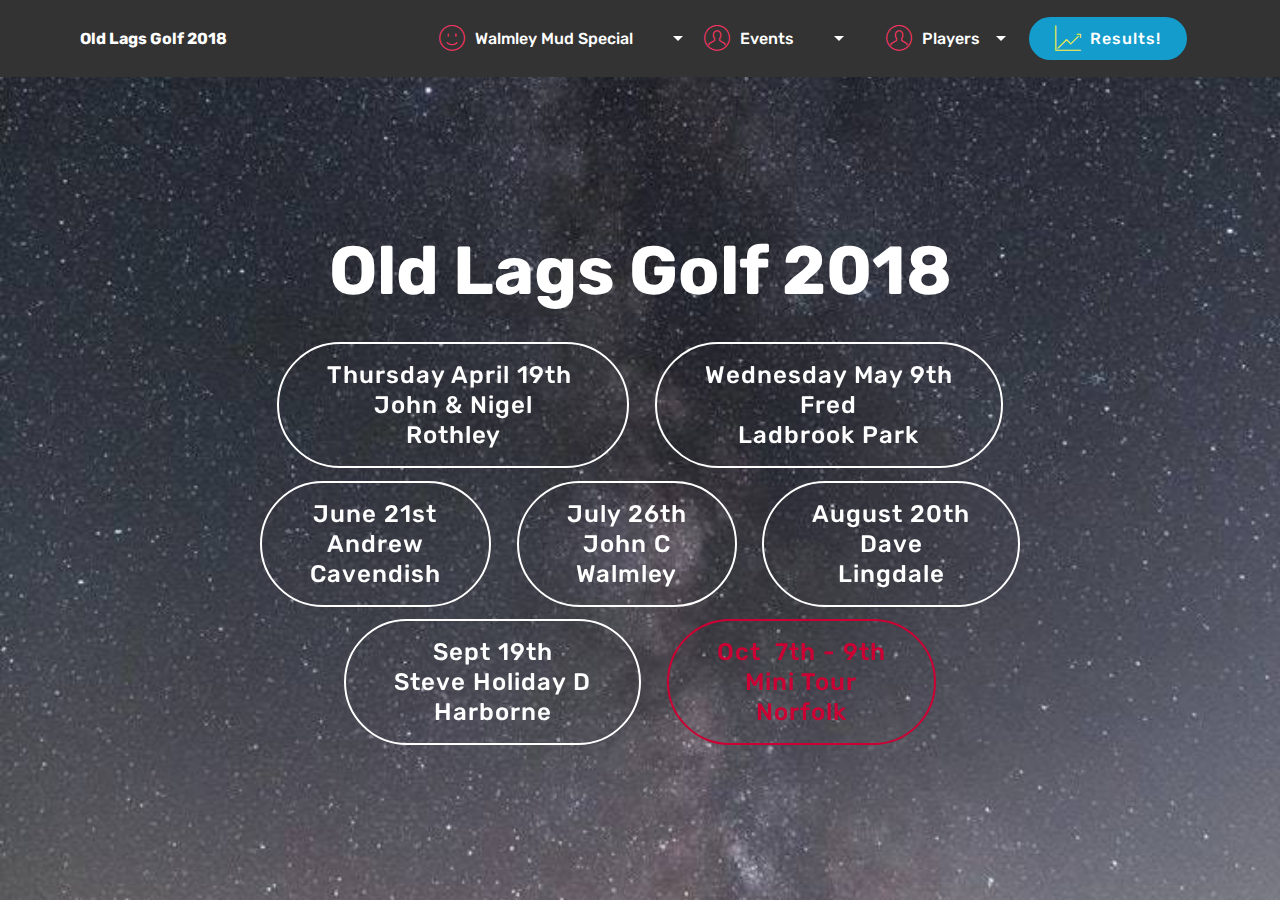
==== commit 68d1ed67: "create github pages" ====
--- a/index.html
+++ b/index.html
@@ -62,7 +62,7 @@
     </nav>
 </section>
 
-<section class="engine"><a href="https://mobirise.co/h">make a website for free</a></section><section class="cid-qGTc37gtKU mbr-fullscreen mbr-parallax-background" id="header2-4">
+<section class="engine"><a href="https://mobirise.co/m">bootstrap table</a></section><section class="cid-qGTc37gtKU mbr-fullscreen mbr-parallax-background" id="header2-4">
 
     
 
--- a/assets/mobirise/css/mbr-additional.css
+++ b/assets/mobirise/css/mbr-additional.css
@@ -2591,6 +2591,68 @@
 .cid-qHb80bp4KU .mbr-text {
   color: #767676;
 }
+.cid-r4sI4vFw2S {
+  padding-top: 0px;
+  padding-bottom: 0px;
+  background-color: #ffffff;
+}
+.cid-r4sI4vFw2S .mbr-slider .carousel-control {
+  background: #1b1b1b;
+}
+.cid-r4sI4vFw2S .mbr-slider .carousel-control-prev {
+  left: 0;
+  margin-left: 2.5rem;
+}
+.cid-r4sI4vFw2S .mbr-slider .carousel-control-next {
+  right: 0;
+  margin-right: 2.5rem;
+}
+.cid-r4sI4vFw2S .mbr-slider .modal-body .close {
+  background: #1b1b1b;
+}
+.cid-r4sI4vFw2S .mbr-gallery-item > div::before {
+  content: '';
+  position: absolute;
+  left: 0;
+  top: 0;
+  width: 100%;
+  height: 100%;
+  background: #554346;
+  background: linear-gradient(to left, #554346, #45505b) !important;
+  opacity: 0;
+  -webkit-transition: 0.2s opacity ease-in-out;
+  transition: 0.2s opacity ease-in-out;
+}
+.cid-r4sI4vFw2S .mbr-gallery-item > div:hover .mbr-gallery-title::before {
+  background: transparent !important;
+}
+.cid-r4sI4vFw2S .mbr-gallery-item > div:hover:before {
+  opacity: 0.7 !important;
+}
+.cid-r4sI4vFw2S .mbr-gallery-title {
+  font-size: .9em;
+  position: absolute;
+  display: block;
+  width: 100%;
+  bottom: 0;
+  padding: 1rem;
+  color: #fff;
+  z-index: 2;
+}
+.cid-r4sI4vFw2S .mbr-gallery-title:before {
+  content: " ";
+  width: 100%;
+  height: 100%;
+  top: 0;
+  left: 0;
+  z-index: -1;
+  position: absolute;
+  background: #554346 !important;
+  background: linear-gradient(to left, #554346, #45505b) !important;
+  opacity: 0.7;
+  -webkit-transition: 0.2s background ease-in-out;
+  transition: 0.2s background ease-in-out;
+}
 .cid-qHb86XTzPa {
   padding-top: 120px;
   padding-bottom: 120px;
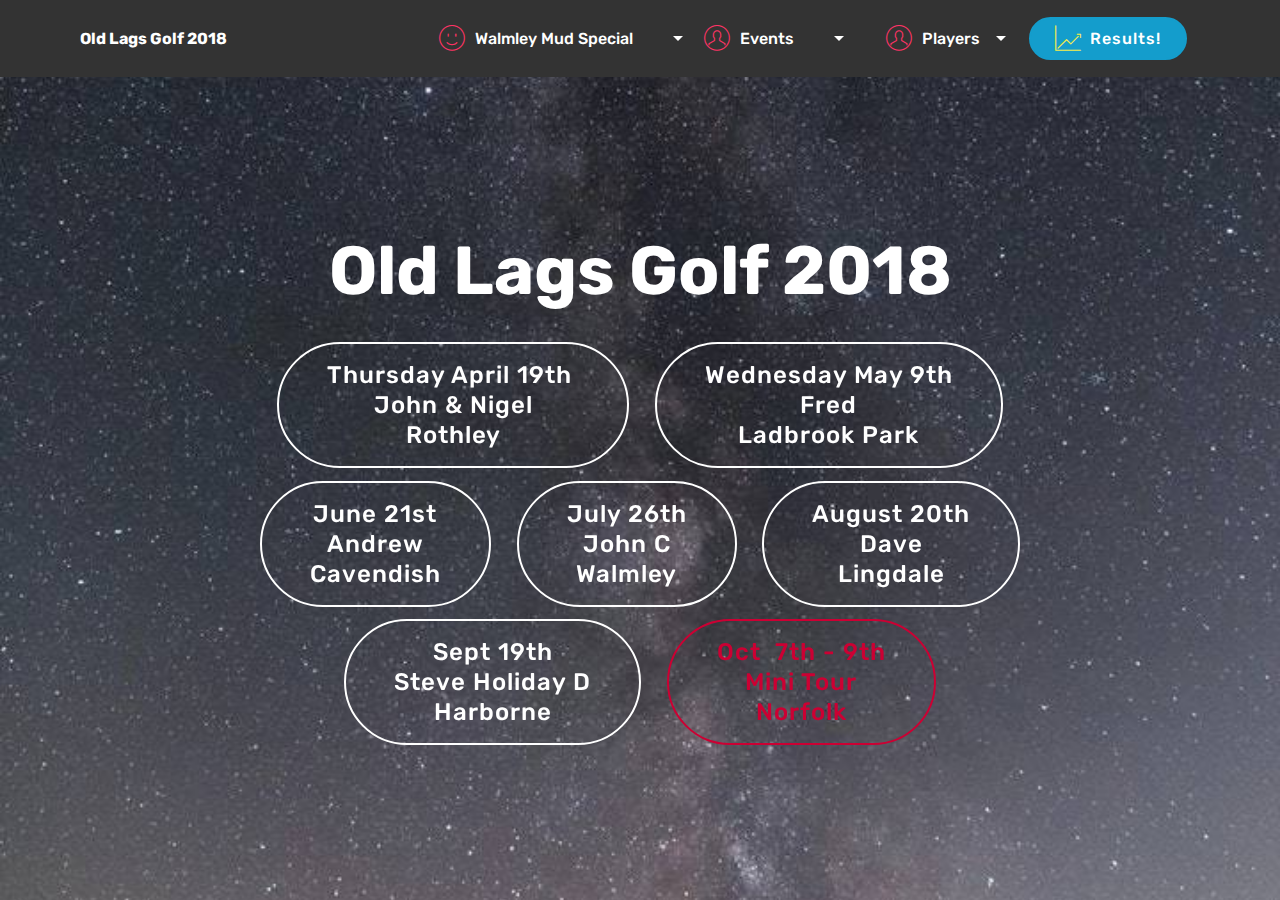
==== commit 44e63754: "create github pages" ====
--- a/index.html
+++ b/index.html
@@ -62,7 +62,7 @@
     </nav>
 </section>
 
-<section class="engine"><a href="https://mobirise.co/m">bootstrap table</a></section><section class="cid-qGTc37gtKU mbr-fullscreen mbr-parallax-background" id="header2-4">
+<section class="engine"><a href="https://mobirise.co/a">web builder</a></section><section class="cid-qGTc37gtKU mbr-fullscreen mbr-parallax-background" id="header2-4">
 
     
 
--- a/assets/mobirise/css/mbr-additional.css
+++ b/assets/mobirise/css/mbr-additional.css
@@ -2591,6 +2591,15 @@
 .cid-qHb80bp4KU .mbr-text {
   color: #767676;
 }
+.cid-r4umMGL24U {
+  padding-top: 60px;
+  padding-bottom: 60px;
+  background-color: #ffffff;
+}
+.cid-r4umMGL24U .mbr-text,
+.cid-r4umMGL24U blockquote {
+  color: #767676;
+}
 .cid-r4sI4vFw2S {
   padding-top: 0px;
   padding-bottom: 0px;
